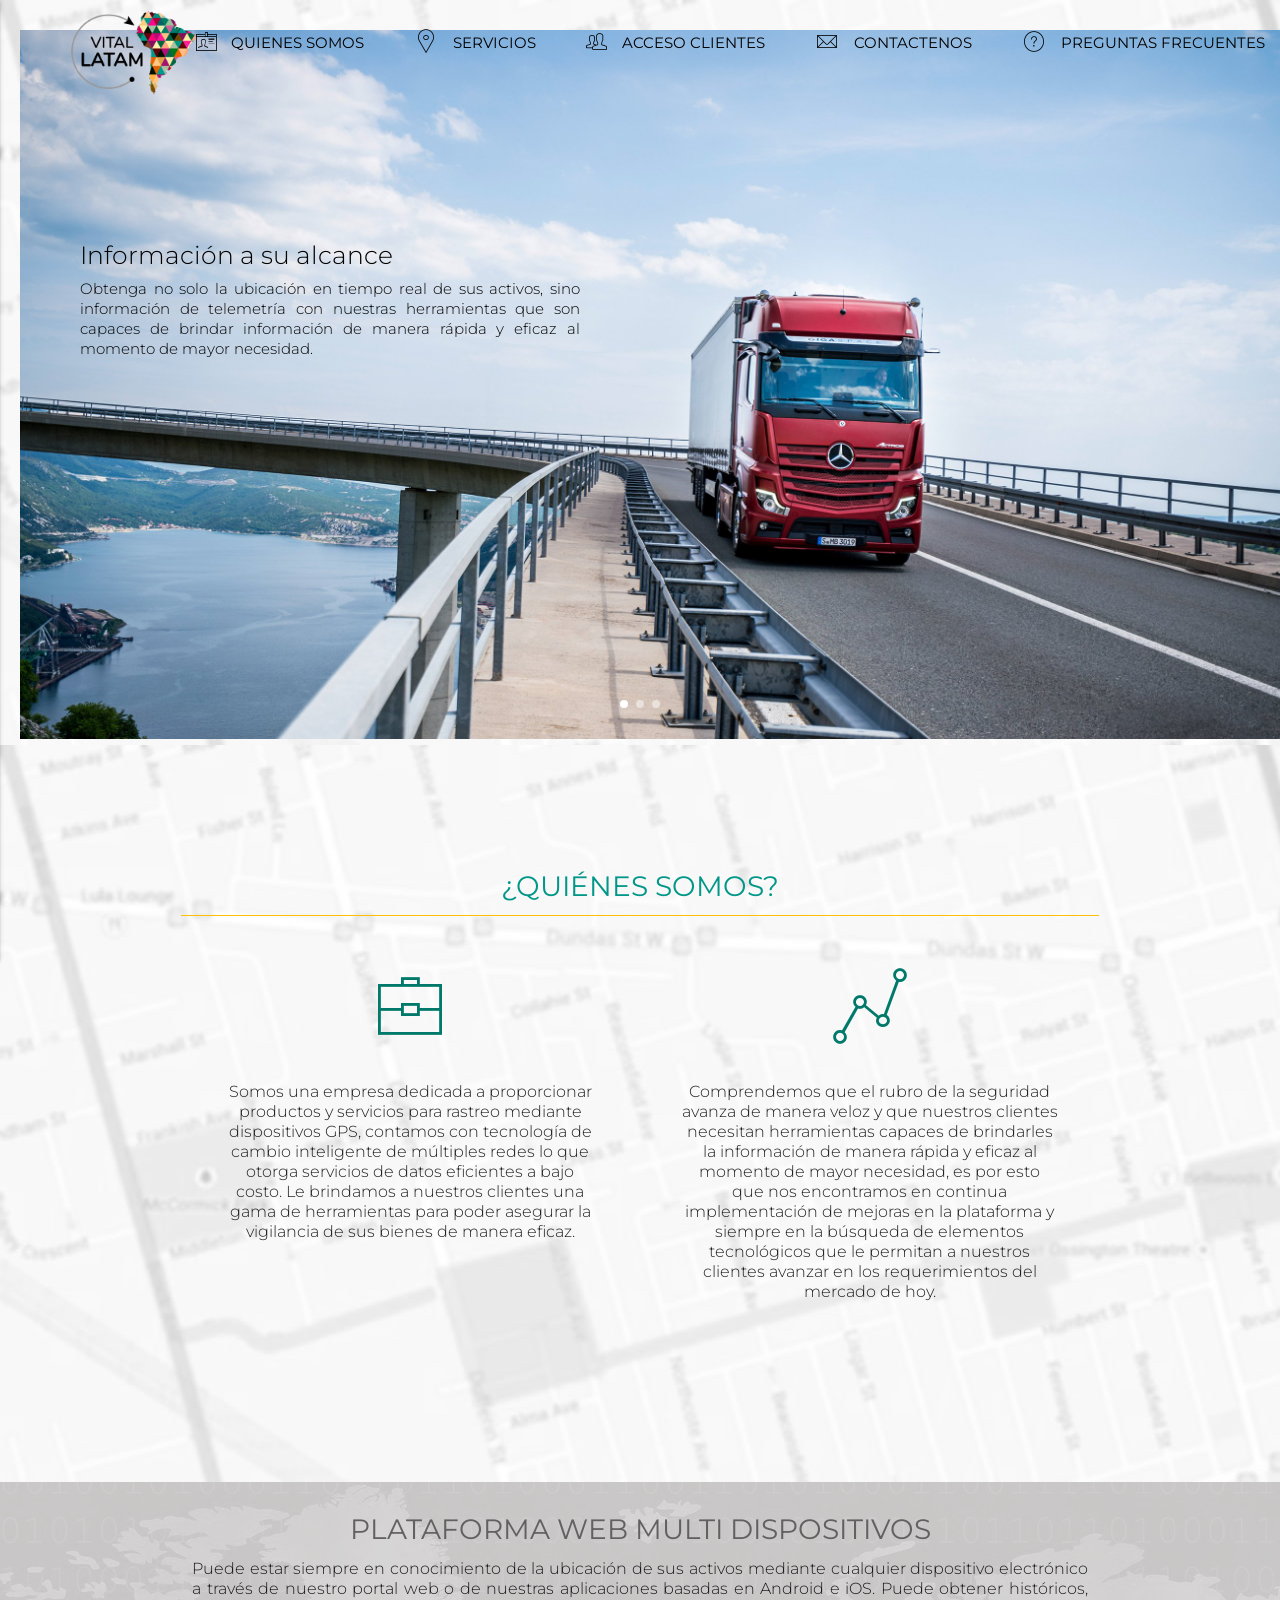
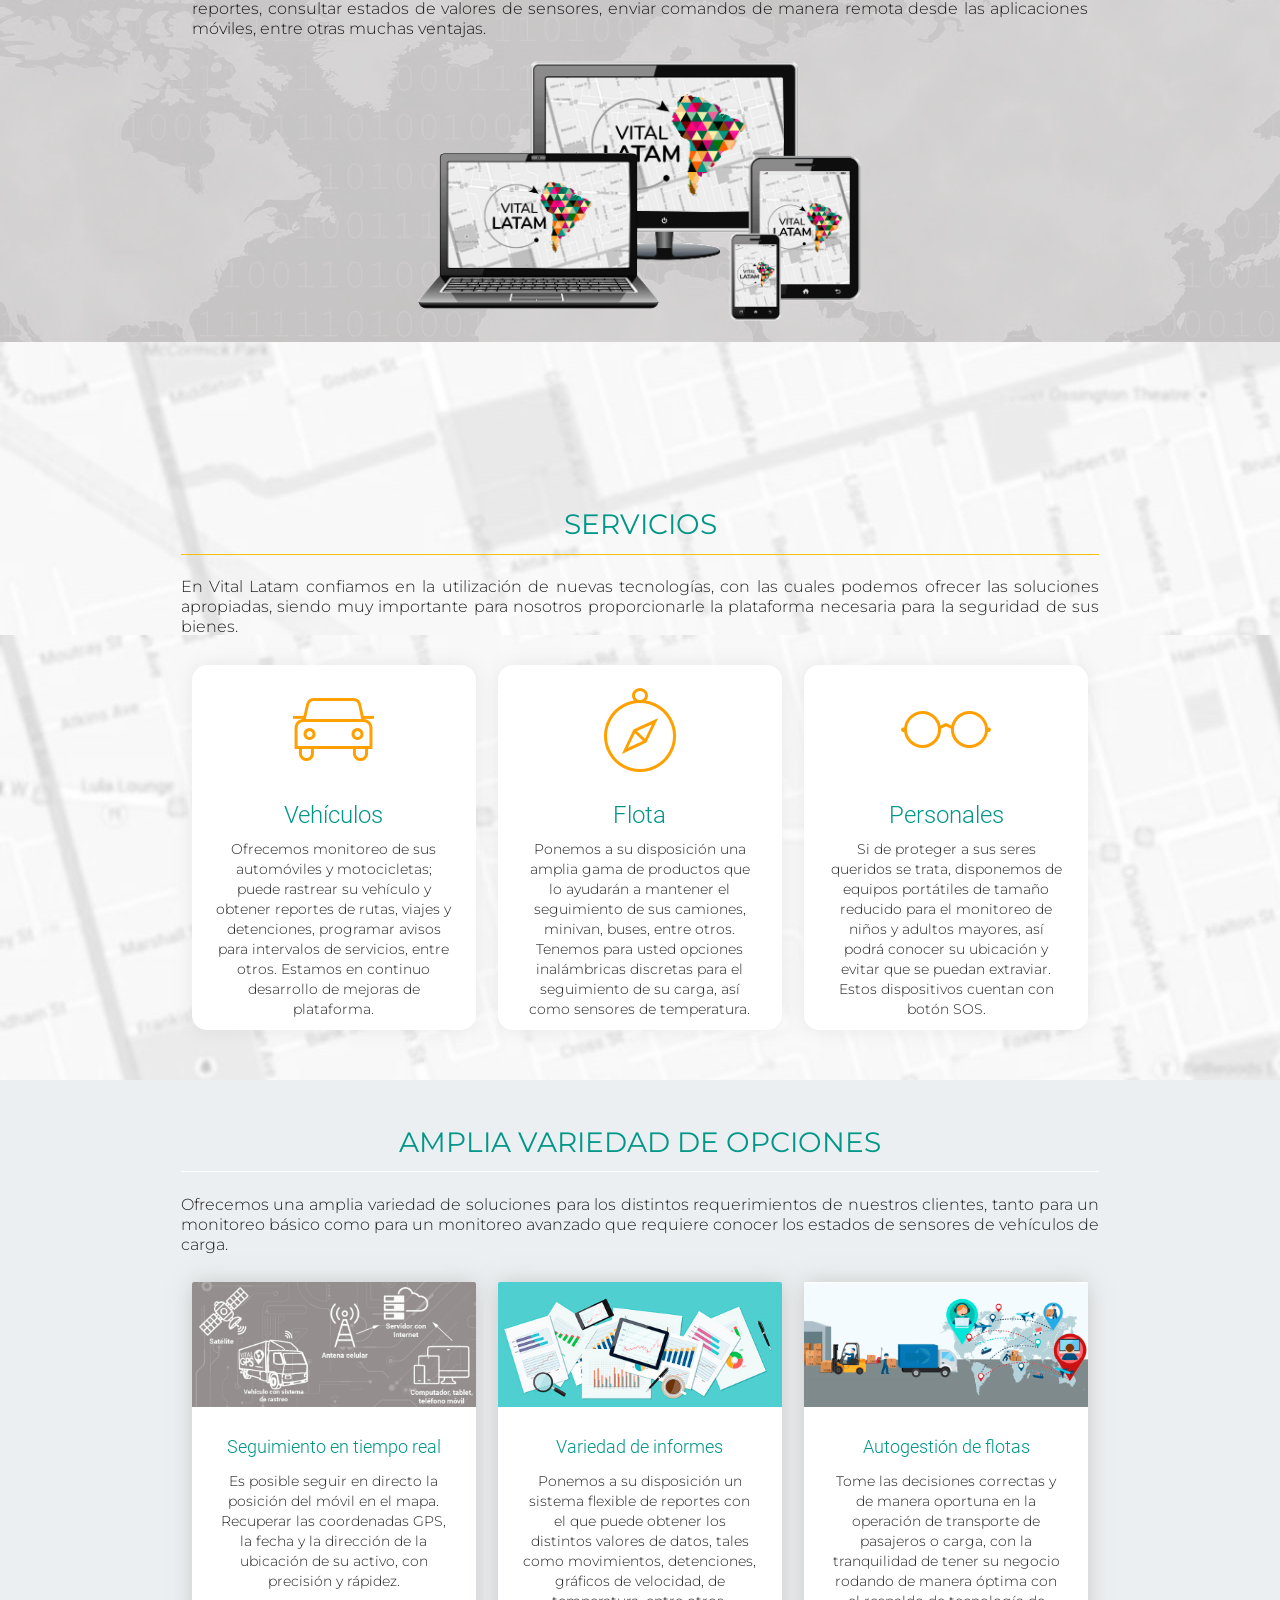
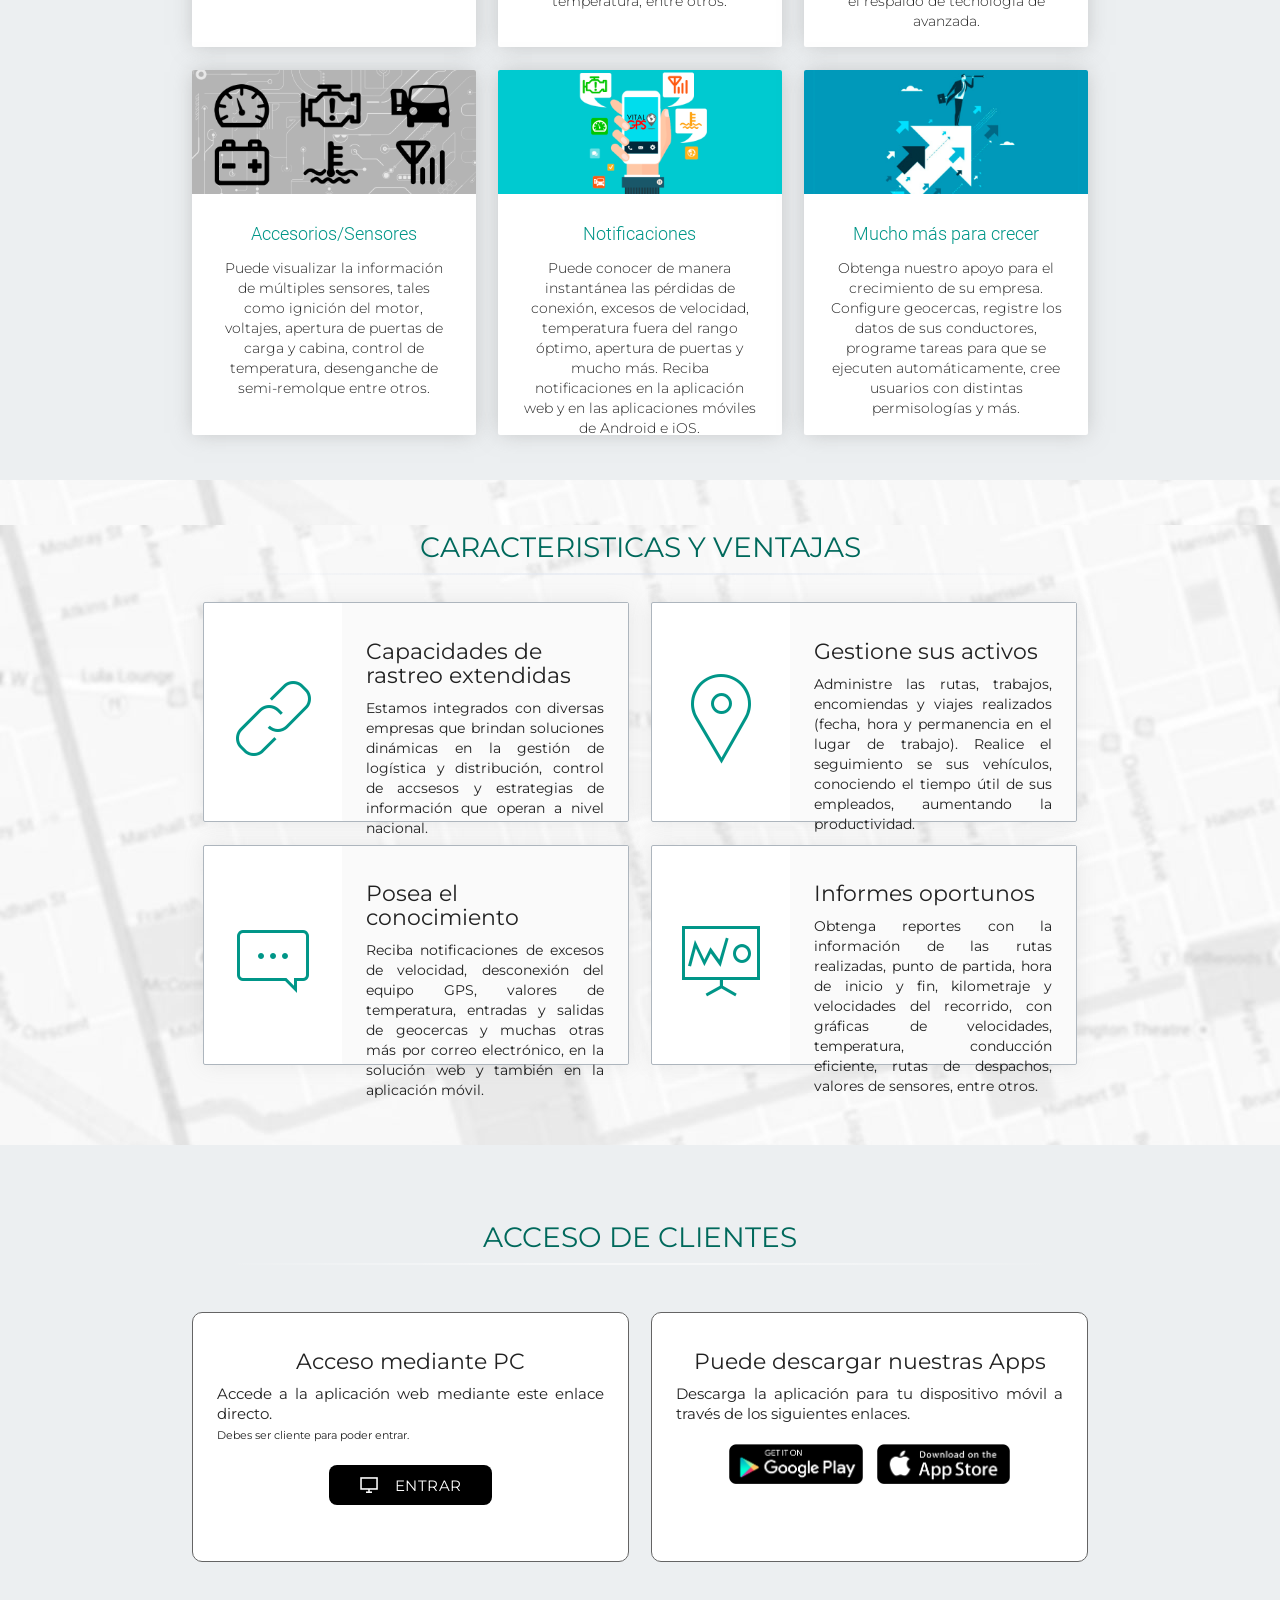
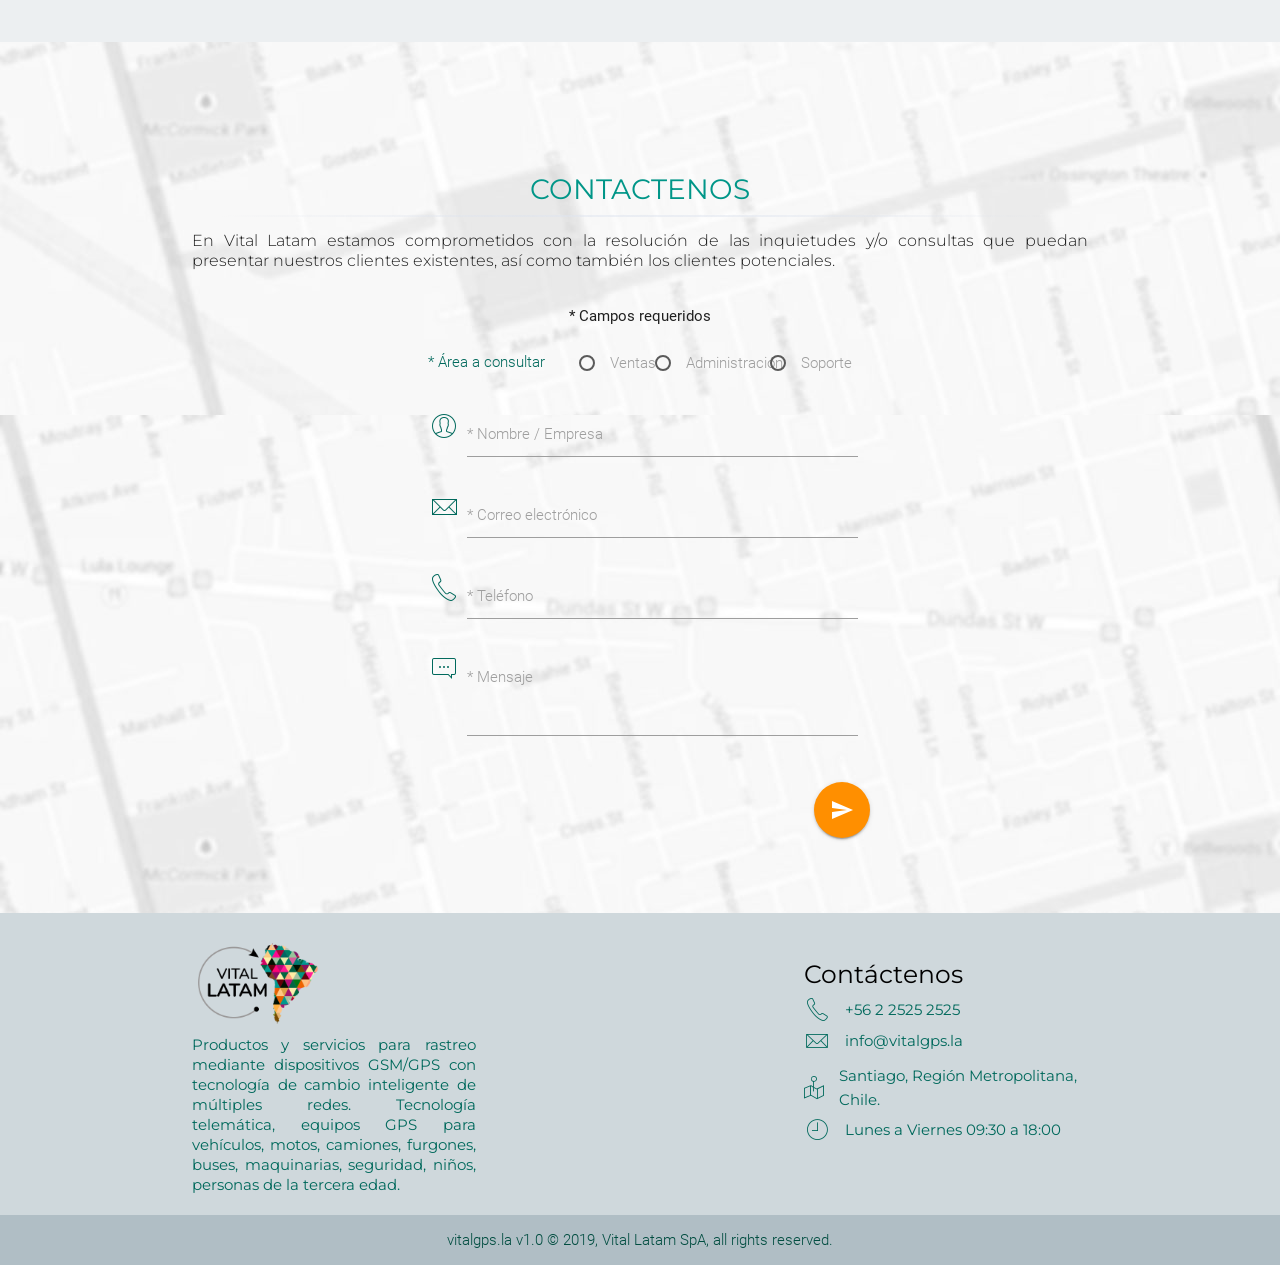
==== index.html @ 20da41bd "First commit" ====
<!DOCTYPE html>
<html>
<head>
	<!-- Google Tag Manager -->
	<script>(function(w,d,s,l,i){w[l]=w[l]||[];w[l].push({'gtm.start':
	new Date().getTime(),event:'gtm.js'});var f=d.getElementsByTagName(s)[0],
	j=d.createElement(s),dl=l!='dataLayer'?'&l='+l:'';j.async=true;j.src=
	'https://www.googletagmanager.com/gtm.js?id='+i+dl;f.parentNode.insertBefore(j,f);
	})(window,document,'script','dataLayer','GTM-NHVLCFV');</script>
	<!-- End Google Tag Manager -->

	<meta name="description" content="Productos y servicios para rastreo y seguimiento mediante dispositivos GSM/GPS con tecnología de cambio inteligente de múltiples redes. Equipos GPS para vehículos, motos, camiones, furgones, buses, seguridad, niños, personas de la tercera edad.">
	<meta name="robots" content="Index, NoFollow"
	<meta http-equiv="content-type" content="text-html"; charset="utf-8">
	<meta name="viewport" content="width=device-width, initial-scale=1, shrink-to-fit=no">
	<link href="https://fonts.googleapis.com/icon?family=Material+Icons" rel="stylesheet">
	<link href="https://fonts.googleapis.com/css?family=Montserrat&display=swap" rel="stylesheet">
	<link rel="stylesheet" type="text/css" href="assets/css/materialize.min.css" media="screen,projection">
	<link rel="stylesheet" type="text/css" href="assets/css/styles.css" media="screen,projection">
	<link rel="stylesheet" type="text/css" href="assets/css/pe-icon-7-stroke/css/pe-icon-7-stroke.css" media="screen,projection">
	<link rel="stylesheet" type="text/css" href="assets/css/pe-icon-7-stroke/css/helper.css" media="screen,projection">
	<link rel="shortcut icon" href="assets/images/vitalgps_icon.ico" type="image/x-icon" >
	<title>Seguimiento y rastreo en línea :: Vital Latam </title>

	<!-- Global site tag (gtag.js) - Google Analytics -->
	<script async src="https://www.googletagmanager.com/gtag/js?id=UA-131418832-1"></script>
	<script src="https://www.google.com/recaptcha/api.js" async defer></script>
	<script>
	  window.dataLayer = window.dataLayer || [];
	  function gtag(){dataLayer.push(arguments);}
	  gtag('js', new Date());

	  gtag('config', 'UA-131418832-1');
	</script>

</head>
<body>
	
	<!-- Google Tag Manager (noscript) -->
	<noscript><iframe src="https://www.googletagmanager.com/ns.html?id=GTM-NHVLCFV"
	height="0" width="0" style="display:none;visibility:hidden"></iframe></noscript>
	<!-- End Google Tag Manager (noscript) -->

	<div id="menu-contenedor" class="nav-wrapper absolute">
		<nav id="navbar" class="transparent z-depth-0" role="navigation">
			<a href="#" class="brand-logo hide-on-med-and-down"><img id="main-logo" src="assets/images/LOGO-VITAL-LATAM_sin_fondo.png" alt="logo Vital Latam"></a>
			<a href="#" data-activates="mobile-nav" class="button-collapse"><i class="material-icons left">menu</i><img class="logo-small" src="assets/images/LOGO-VITAL-LATAM_sin_fondo.png" alt="logo Vital Latam"></a>
			<ul id="list" class="right hide-on-med-and-down">
				<!--<li><a href="webpay.html" class="valign-wrapper"><i class="material-icons left">monetization_on</i>PAGO ONLINE</a></li>-->
				<li><a href="#whoarewe" class="scroll valign-wrapper"><i class="pe-7s-id left"></i>QUIENES SOMOS</a></li>
				<li><a href="#services" class="scroll valign-wrapper"><i class="pe-7s-map-marker left"></i>SERVICIOS</a></li>
				<li><a href="#applications" class="scroll valign-wrapper"><i class="pe-7s-users left"></i>ACCESO CLIENTES</a></li>
				<li><a href="#contact" class="scroll valign-wrapper"><i class="pe-7s-mail left"></i>CONTACTENOS</a></li>
				<li><a href="faq.html" class="valign-wrapper"><i class="pe-7s-help1 left"></i>PREGUNTAS FRECUENTES</a></li>
			</ul>	
		</nav>
	</div>

	<ul class="side-nav" id="mobile-nav">
		<li><a href="#" class="sidenav-close"><i class="pe-7s-close"></i></a></li>
		<!--<li><a href="webpay.html" class=""><i class="material-icons left">monetization_on</i>PAGO ONLINE</a></li>-->
		<li><a href="#whoarewe" class="scroll"><i class="pe-7s-id left"></i>QUIENES SOMOS</a></li>
		<li><a href="#services" class="scroll"><i class="pe-7s-map-marker left"></i>SERVICIOS</a></li>
		<li><a href="#applications" class="scroll"><i class="pe-7s-users left"></i>ACCESO CLIENTES</a></li>
		<li><a href="#contact" class="scroll"><i class="pe-7s-mail left"></i>CONTACTENOS</a></li>
		<li><a href="faq.html" class=""><i class="pe-7s-help1 left"></i>PREGUNTAS</a></li>
  	</ul>

	<section id="header">
		<div class="carousel carousel-slider center" data-indicators="true">
		    <a class="carousel-item" href="">
	    		<img class="responsive-img" src="assets/images/truckhighway01.jpg" alt="truck" />
	    		<div id="item1" class="carousel-fixed-item">
					<h5 class="light">Información a su alcance</h5>
					<p class="light">Obtenga no solo la ubicación en tiempo real de sus activos, sino información de telemetría con nuestras herramientas que son capaces de brindar información de manera rápida y eficaz al momento de mayor necesidad.</p>
				</div>
		    </a>
		    <a class="carousel-item" href="">
				<img class="responsive-img" src="assets/images/heavyduty01.jpg" alt="heavyduty" />
	    		<div id="item2" class="carousel-fixed-item">
					<h5 class="light">Reconocimiento de conductores</h5>
					<p class="light">Controle quién usa sus activos mediante la identificaión de conductor, de tal manera que solo la persona autorizada pueda operar su vehículo, camión o maquinaria.</p>
				</div>
		    </a>
		    <a class="carousel-item" href="">
	      		<img class="responsive-img" src="assets/images/commercial01.jpg" alt="commercial" />
	      		<div id="item3" class="carousel-fixed-item">
					<h5 class="light">Gestión efectiva</h5>
					<p class="light">Administre las rutas, trabajos, encomiendas y viajes realizados, realice el seguimiento se sus vehículos, conociendo el tiempo útil de sus empleados, aumentando la productividad, para organizar la distribución del trabajo.</p>
				</div>
		    </a>
	  	</div>
	</section>

	<section id="whoarewe" class="section scrollspy">
		<div class="container clear-fix">
			<div class="row center">
				<h4 class="teal-text">¿QUIÉNES SOMOS?</h4>
				<div class="divider amber"></div>
				<br>
				<div class="col s12 m6">
					<h2 class="center teal-text text-darken-2"><i class="pe-7s-portfolio"></i></h2>
					<p class="flow-text brief-description">Somos una empresa dedicada a proporcionar productos y servicios para rastreo mediante dispositivos GPS, contamos con tecnología de cambio inteligente de múltiples redes lo que otorga servicios de datos eficientes a bajo costo. Le brindamos a nuestros clientes una gama de herramientas para poder asegurar la vigilancia de sus bienes de manera eficaz.</p>
				</div>
				<div class="col s12 m6">
					<h2 class="center teal-text text-darken-2"><i class="pe-7s-graph1"></i></h2>
					<p class="flow-text brief-description">Comprendemos que el rubro de la seguridad avanza de manera veloz y que nuestros clientes necesitan herramientas capaces de brindarles la información de manera rápida y eficaz al momento de mayor necesidad, es por esto que nos encontramos en continua implementación de mejoras en la plataforma y siempre en la búsqueda de elementos tecnológicos que le permitan a nuestros clientes avanzar en los requerimientos del mercado de hoy.</p>
				</div>
			</div>
		</div>
	</section>

	<section id="cross-platform" class="section scrollspy">
		<div id="apps" class="row center">
			<div class="parallax-container">
				<div class="section no-pad-bot">
					<div class="container clear-fix">
						<div class="row">
							<div class="col s12">
								<h4 class="center grey-text text-darken-2">PLATAFORMA WEB MULTI DISPOSITIVOS</h4>
								<p class="brief-description flow-text">Puede estar siempre en conocimiento de la ubicación de sus activos mediante cualquier dispositivo electrónico a través de nuestro portal web o de nuestras aplicaciones basadas en Android e iOS. Puede obtener históricos, reportes, consultar estados de valores de sensores, enviar comandos de manera remota desde las aplicaciones móviles, entre otras muchas ventajas.</p>
							</div>
						</div>
						<div class="row">
							<div class="col s12">
								<img class="responsive-img" style="width: 50%" src="assets/images/cross-platform_latam.png" alt="plataforma web multi dispositivos">
							</div>
						</div>
					</div>
				</div>
				<div class="parallax"><img src="assets/images/web-map.png" alt="devices" style="display: block; transform: translate3d(-50%, 197px, 0px);"></div>
			</div>
		</div>
	</section>

	<section id="services" class="section scrollspy">
		<div class="container clear-fix">
			<div id="servicios" class="row center">
				<h4 class="center teal-text">SERVICIOS</h4>
				<div class="divider amber"></div>
				<br>
				<p class="flow-text brief-description">En Vital Latam confiamos en la utilización de nuevas tecnologías, con las cuales podemos ofrecer las soluciones apropiadas, siendo muy importante para nosotros proporcionarle la plataforma necesaria para la seguridad de sus bienes.</p>
			</div>
			<div class="row">
				<div class="col s12 m12 l4">
					<div class="card">
						<div class="card-image center">
							<i class="pe-7s-car amber-text text-darken-2 large"></i>
						</div>
						<div class="card-content">
							<span class="card-title teal-text center">Vehículos</span>
							<p class="light flow-text center">Ofrecemos monitoreo de sus automóviles y motocicletas; puede rastrear su vehículo y obtener reportes de rutas, viajes y detenciones, programar avisos para intervalos de servicios, entre otros. Estamos en continuo desarrollo de mejoras de plataforma.</p><br>
						</div>
					</div>
				</div>
				<div class="col s12 m12 l4">
					<div class="card">
						<div class="card-image center">
							<i class="pe-7s-compass amber-text text-darken-2 large"></i>
						</div>
						<div class="card-content">
							<span class="card-title teal-text center">Flota</span>
							<p class="light flow-text center">Ponemos a su disposición una amplia gama de productos que lo ayudarán a mantener el seguimiento de sus camiones, minivan, buses, entre otros. Tenemos para usted opciones inalámbricas discretas para el seguimiento de su carga, así como sensores de temperatura.</p>
						</div>
					</div>
				</div>
				<div class="col s12 m12 l4">
					<div class="card">
						<div class="card-image center">
							<i class="pe-7s-glasses amber-text text-darken-2 large"></i>
						</div>
						<div class="card-content">
							<span class="card-title teal-text center">Personales</span>
							<p class="light flow-text center">Si de proteger a sus seres queridos se trata, disponemos de equipos portátiles de tamaño reducido para el monitoreo de niños y adultos mayores, así podrá conocer su ubicación y evitar que se puedan extraviar. Estos dispositivos cuentan con botón SOS.</p><br>
						</div>
					</div>
				</div>
			</div>
		</div>
	</section>

	<section id="variety" class="blue-grey lighten-5">
		<div class="container clear-fix">
			<div class="row center">
				<h4 class="center teal-text">AMPLIA VARIEDAD DE OPCIONES</h4>
				<div class="divider white"></div>
				<br>
				<p class="brief-description flow-text">Ofrecemos una amplia variedad de soluciones para los distintos requerimientos de nuestros clientes, tanto para un monitoreo básico como para un monitoreo avanzado que requiere conocer los estados de sensores de vehículos de carga.</p>
			</div>
			<div class="row">
				<div class="col s12 m6 l4">
					<div class="card">
					    <div class="card-image">
				    		<img class="responsive-img" src="assets/images/Rastreo-en-tiempo-real.png" alt="Rastreo-en-tiempo-real">
					    </div>
					    <div class="card-content">
					    	<span class="card-title teal-text center">Seguimiento en tiempo real</span>
					      	<p class="flow-text center">Es posible seguir en directo la posición del móvil en el mapa. Recuperar las coordenadas GPS, la fecha y la dirección de la ubicación de su activo, con precisión y rápidez.</p>
					    </div>
				  	</div>
				</div>
				<div class="col s12 m6 l4">
					<div class="card">
					    <div class="card-image">
				    		<img class="responsive-img" src="assets/images/reports.png" alt="reportes">
					    </div>
					    <div class="card-content">
				      		<span class="card-title teal-text center">Variedad de informes</span>
					      	<p class="flow-text center">Ponemos a su disposición un sistema flexible de reportes con el que puede obtener los distintos valores de datos, tales como movimientos, detenciones, gráficos de velocidad, de temperatura, entre otros.</p>
					    </div>
				  	</div>
				</div>
				<div class="col s12 m6 l4">
					<div class="card">
					    <div class="card-image">
				    		<img class="responsive-img" src="assets/images/logistics.png" alt="logistica">
					    </div>
					    <div class="card-content">
					      	<span class="card-title teal-text center">Autogestión de flotas</span>
					      	<p class="flow-text center">Tome las decisiones correctas y de manera oportuna en la operación de transporte de pasajeros o carga, con la tranquilidad de tener su negocio rodando de manera óptima con el respaldo de tecnología de avanzada.</p>
					    </div>
				  	</div>
				</div>
				<div class="col s12 m6 l4">
					<div class="card">
					    <div class="card-image">
				    		<img class="responsive-img" src="assets/images/sensors.png" alt="sensores">
					    </div>
					    <div class="card-content">
					      	<span class="card-title teal-text center">Accesorios/Sensores</span>
					      	<p class="flow-text center">Puede visualizar la información de múltiples sensores, tales como ignición del motor, voltajes, apertura de puertas de carga y cabina, control de temperatura, desenganche de semi-remolque entre otros.</p>
					    </div>
				  	</div>
				</div>
				<div class="col s12 m6 l4">
					<div class="card">
					    <div class="card-image">
					    	<div class="center">
					    		<img class="responsive-img" src="assets/images/notifications.png" alt="notificaciones">
					    	</div>
					    </div>
					    <div class="card-content">
				      		<span class="card-title teal-text center">Notificaciones</span>
					      	<p class="flow-text center">Puede conocer de manera instantánea las pérdidas de conexión, excesos de velocidad, temperatura fuera del rango óptimo, apertura de puertas y mucho más. Reciba notificaciones en la aplicación web y en las aplicaciones móviles de Android e iOS.</p>
					    </div>
				  	</div>
				</div>
				<div class="col s12 m6 l4">
					<div class="card">
					    <div class="card-image">
					    	<img class="responsive-img" src="assets/images/growing.png" alt="more-to-growup">
					    </div>
					    <div class="card-content">
					      	<span class="card-title teal-text center">Mucho más para crecer</span>
					      	<p class="flow-text center">Obtenga nuestro apoyo para el crecimiento de su empresa. Configure geocercas, registre los datos de sus conductores, programe tareas para que se ejecuten automáticamente, cree usuarios con distintas permisologías y más.</p>
					    </div>
				  	</div>
				</div>
			</div>
		</div>
	</section>

	<section id="advantages" class="section scrollspy">
		<div class="row center">
			<div class="container">
				<h4 class="teal-text text-darken-3 center">CARACTERISTICAS Y VENTAJAS</h4>
				<div class="col s12 m12 l6">
					<div class="card horizontal">
						<div class="card-content">
							<h2 class="teal-text"><i class="pe-7s-link large"></i></h2>
						</div>
						<div class="card-content grey lighten-5">
							<h5>Capacidades de rastreo extendidas</h5>
							<p>
								Estamos integrados con diversas empresas que brindan soluciones dinámicas en la gestión de logística y distribución, control de accsesos y estrategias de información que operan a nivel nacional.
							</p>
						</div>
					</div>
				</div>
				<div class="col s12 m12 l6">
					<div class="card horizontal">
						<div class="card-content">
							<h2 class="teal-text"><i class="pe-7s-map-marker large"></i></h2>
						</div>
						<div class="card-content grey lighten-5">
							<h5>Gestione sus activos</h5>
							<p>
								Administre las rutas, trabajos, encomiendas y viajes realizados (fecha, hora y permanencia en el lugar de trabajo). Realice el seguimiento se sus vehículos, conociendo el tiempo útil de sus empleados, aumentando la productividad.
							</p>
						</div>
					</div>
				</div>
				<div class="col s12 m12 l6">
					<div class="card horizontal">
						<div class="card-content">
							<h2 class="teal-text"><i class="pe-7s-comment large"></i></h2>
						</div>
						<div class="card-content grey lighten-5">
							<h5>Posea el conocimiento</h5>
							<p>
								Reciba notificaciones de excesos de velocidad, desconexión del equipo GPS, valores de temperatura, entradas y salidas de geocercas y muchas otras más por correo electrónico, en la solución web y también en la aplicación móvil.
							</p>
						</div>
						
					</div>
				</div>
				<div class="col s12 m12 l6">
					<div class="card horizontal">
						<div class="card-content">
							<h2 class="teal-text"><i class="pe-7s-display1 large"></i></h2>
						</div>
						<div class="card-content grey lighten-5">
							<h5>Informes oportunos</h5>
							<p>
								Obtenga reportes con la información de las rutas realizadas, punto de partida, hora de inicio y fin, kilometraje y velocidades del recorrido, con gráficas de velocidades, temperatura, conducción eficiente, rutas de despachos, valores de sensores, entre otros.
							</p>
						</div>
					</div>
				</div>
			</div>
				<!--<div class="parallax"><img src="images/circuits.png" alt="devices" style="display: block; transform: translate3d(-50%, 197px, 0px);"></div>-->
		</div>
	</section>

	<section id="applications" class="section scrollspy blue-grey lighten-5">
		<div id="apps" class="row center">
			<div class="parallax-container">
				<div class="section no-pad-bot">
					<div class="container clear-fix">
						<div class="row">
							<div class="col s12">
								<h4 class="center teal-text text-darken-3">ACCESO DE CLIENTES</h4>
							</div>
						</div>
						<div class="row">
							<div id="pc" class="col s12 m6">
								<div class="card">
									<div class="card-content">
										<span class="card-title"><h5>Acceso mediante PC</h5></span>
										<p>Accede a la aplicación web mediante este enlace directo.</p>
										<p><small>Debes ser cliente para poder entrar.</small></p>
										<a href="#/" target="blank" class="btn"><i class="pe-7s-monitor left"></i>ENTRAR</a>
									</div>
								</div>
							</div>
							<div id="mobile" class="col s12 m6">
								<div class="card">
									<div class="card-content">
										<span class="card-title"><h5>Puede descargar nuestras Apps</h5></span>
										<p>Descarga la aplicación para tu dispositivo móvil a través de los siguientes enlaces.</p>
										<a href="#" target="blank"><img src="assets/images/google-play.png" alt="vitalgps android"></a>
										<a href="#" target="blank"><img src="assets/images/app-store.png" alt="vitalgps ios"></a>
									</div>
								</div>	
							</div>
						</div>
					</div>
				</div>
		    </div>
		</div>
	</section>

	<section id="contact" class="section scrollspy">
		<div class="container center clear-fix">
			<div class="row">
				<div class="col s12">
					<h4 class="center teal-text">CONTACTENOS</h4>
					<p class="brief-description flow-text">En Vital Latam estamos comprometidos con la resolución de las inquietudes y/o consultas que puedan presentar nuestros clientes existentes, así como también los clientes potenciales.</p>
				</div>
			</div>
			<div class="row">
				<div class="col s6 offset-s3">
					<h6>* Campos requeridos</h6>
					<div class="row">
						<form id="contact-form" class="col s12" action="contacto.php" method="POST">
							<div class="row">
								<div class="col s12 m4 light teal-text text-darken-3">* Área a consultar</div>
								<div class="col s12 m2">
									<input class="with-gap" name="group" type="radio" id="sales" value="sales" required />
							    	<label for="sales" class="light text-darken-4">Ventas</label>
								</div>
								<div class="col s12 m3">
									<input class="with-gap" name="group" type="radio" id="admin" value="admin" />
							    	<label for="admin" class="light text-darken-4">Administración</label>
							    </div>
							    <div class="col s12 m2">
							    	<input class="with-gap" name="group" type="radio" id="support" value="support" />
							    	<label for="support" class="light text-darken-4">Soporte</label>
							    </div>
							</div>
							<div class="row">
								<div class="input-field col s12">
						        	<i class="pe-7s-user prefix teal-text text-darken-3"></i>
						          	<input id="first-name" type="text" name="firstname" class="validate" required>
						          	<label for="first-name" class="light text-darken-4">* Nombre / Empresa</label>
						        </div>
								<div class="input-field col s12">
						        	<i class="pe-7s-mail prefix teal-text text-darken-3"></i>
						          	<input id="email" type="email" name="email" class="validate" required>
						          	<label for="email" class="light text-darken-4">* Correo electrónico</label>
						        </div>
						        <div class="input-field col s12">
						        	<i class="pe-7s-call prefix teal-text text-darken-3"></i>
						          	<input id="phone" type="tel" name="phone" class="validate" maxlength="12" pattern="[0-9]{9}" required>
						          	<label for="phone" class="light text-darken-4">* Teléfono</label>
						        </div>
							
								<div class="input-field col s12">
						        	<i class="pe-7s-comment prefix teal-text text-darken-3"></i>
						          	<textarea id="comment" name="comment" class="materialize-textarea" data-length="120" maxlength="120" required></textarea>
						          	<label for="comment" class="light text-darken-4">* Mensaje</label>
						        </div>

						        <div class="g-recaptcha" data-sitekey="6LdXc9IUAAAAAB2RncT45MwqDUfMXCXppk70TTxK"></div>
						        
					        </div>
							<div class="row">
								<div class="right">
									<button id="send" type="submit" name="enviar" class="btn-floating btn-large waves-effect waves-light amber darken-3 tooltipped data-position="left" data-delay="50" data-tooltip="Enviar"><i class="material-icons left">send</i></button>
								</div>
							</div>
						</form>
					</div>
				</div>
			</div>
		</div>
	</section>

	<a href="#" id="back-to-top" class="scrollup center"><i id="up" class="pe-7s-angle-up medium"></i></a>
	
	<footer class="page-footer blue-grey lighten-4">
		<div class="container">
			<div class="row">
				<div id="company-info" class="col s12 m4">
					<img id="footer-logo" src="assets/images/LOGO-VITAL-LATAM_sin_fondo.png" alt="vitalgps logo">
					<p class="teal-text text-darken-3">Productos y servicios para rastreo mediante dispositivos GSM/GPS con tecnología de cambio inteligente de múltiples redes. Tecnología telemática, equipos GPS para vehículos, motos, camiones, furgones, buses, maquinarias, seguridad, niños, personas de la tercera edad.</p>
				</div>
				<div class="col s12 m4"></div>
				<div id="contacto" class="col s12 m4">
					<h5 class="black-text">Contáctenos</h5>
					<p class="teal-text text-darken-3 valign-wrapper"><i class="pe-7s-call left"></i>+56 2 2525 2525</p>
					<p class="teal-text text-darken-3 valign-wrapper"><i class="pe-7s-mail left"></i>info@vitalgps.la<p>
					<p class="teal-text text-darken-3 valign-wrapper"><i class="pe-7s-map-2 left"></i>Santiago, Región Metropolitana, Chile.</p>
					<p class="teal-text text-darken-3 valign-wrapper"><i class="pe-7s-clock left"></i>Lunes a Viernes 09:30 a 18:00</p>
				</div>
			</div>
		</div>
		<div class="footer-copyright blue-grey lighten-3">
			<div class="container">
      			<h6 class="center light teal-text text-darken-4">vitalgps.la v1.0 &copy 2019, Vital Latam SpA, all rights reserved.</h6>
			</div>
		</div>
	</footer>

	<!-- Modal Structure -->
	<div id="modal1" class="modal fade">  
		<div class="modal-content">
	    	<img class="responsive-img" src="assets/images/Popup-Website-Promo-1Mes-Gratis.png" alt="promocion un mes gratis" />
	  	</div>
	</div> 

	<script type="text/javascript" src="assets/js/jquery-3.2.1.min.js"></script>
	<script type="text/javascript" src="assets/js/materialize.min.js"></script>
	<script type="text/javascript" src="assets/js/script.js"></script>
</body>
</html>
---- assets/css/styles.css ----
*{ margin:0; padding:0;}

.absolute{ position: absolute; top: 0px; right: 0; left: 0;	z-index: 20; }
.fixed{	position: fixed; top: 0; width: 100%; animation: smoothScroll 1s forwards; }

@keyframes smoothScroll {
	0% {
		transform: translateY(-40px);
	}
	100% {
		transform: translateY(0px);
	}
}

nav{ box-shadow: none !important; }
nav ul{ -webkit-transition: all 0.5s ease; -moz-transition: position 10s; -ms-transition: position 10s; -o-transition: position 10s; transition: all 0.5s ease; font-family: 'Montserrat', sans-serif; }
nav ul li a{ cursor: pointer; color: black; }
nav ul li a:hover{ background: transparent; }
nav ul li:after{ content: ""; display: block; margin: auto; height: 1px; width: 0px; transition: all .5s; }
nav ul li:hover:after{ width: 100%;	background: black; }
nav ul li a i{ margin-top: 30px; }

.menuscroll{ padding-top: 6px; }

p{line-height: 20px; font-family: 'Montserrat', sans-serif; }
h4{ font-family: 'Montserrat', sans-serif; }
h5{ font-family: 'Montserrat', sans-serif; }

section>div{
		padding-top: 100px;
}

.brief-description{ font-size: 16px; }

.carousel.carousel-slider.initialized{ max-height: 100vh !important }
.carousel img{ min-width: 100%; }
.carousel .carousel-fixed-item{ left: 100px !important; width: 500px; text-align: left; }
.carousel .carousel-fixed-item h5, .carousel .carousel-fixed-item p { color: black; }

#whoarewe h2 i{ font-size: 80px !important; }
#whoarewe p{ text-align: center; font-size: 16px; line-height: 20px; margin: 30px; }
#whoarewe h4, #cross-platform h4, #services h4, #variety h4, #advantages h4, #applications h4, #contact h4{font-size: 28px}

#services .card p{ font-size: 14px; }
#services .card i{ margin-top: 20px; }
#services .card{ height: 365px;	border-radius: 15px; box-shadow: 0px 0px 20px -2px rgba(150,150,150,.2); -webkit-transition: all .5s ease; transition: all .5s ease; }
#services .card:hover{ box-shadow: 0px 0px 20px -2px rgba(48,48,48,.2); margin-top: -1px; }

#variety>div{ padding-top: 30px; padding-bottom: 10px; }
#variety .card-title{font-size: 18px; }
#variety .card p{font-size: 14px;}
#variety .card { height: 365px;	box-shadow: 0px 0px 20px -2px rgba(150,150,150,.5);	-webkit-transition: all .5s ease; transition: all .5s ease; }
#variety .card:hover{ box-shadow: 0px 0px 20px -2px rgba(48,48,48,.5); }

#advantages h4 { margin-bottom: 20px; }
#advantages h4:after{ content: ''; display: block; width: 100%; margin-top: 10px; height: 2px; background: radial-gradient(ellipse at center,#dee4ef 0,rgba(255,255,255,0) 75%); }
#advantages h5, #applications h5{font-size: 22px}
#advantages>div{ padding-top: 20px; padding-bottom: 30px; }
#advantages h2 i{ margin-top: 20px; }
#advantages .card{ height: 220px; box-shadow: none; border: 1px solid rgba(173,181,189,1); text-align: left; box-shadow: 0px 0px 20px -2px rgba(150,150,150,.2); -webkit-transition: all .5s ease; transition: all .5s ease;}
#advantages div.section {height:80% !important}
#advantages img{width: 130px}
#advantages p{font-size: 14px}

#applications>div{ padding-top: 30px; padding-bottom: 10px; }
#applications .card{ height: 220px;	border-radius: 10px; box-shadow: none; border: 1px solid rgba(100,100,100,1); -webkit-transition: all .4s ease; transition: all .4s ease; }
#applications .card:hover{ background-color: rgba(100,100,100,1); color: white; }
#applications a{ font-family: 'Montserrat', sans-serif; margin-top: 20px; }
#applications h4{ margin-bottom: 20px; }
#applications h4:after{ content: ''; display: block; width: 100%; margin-top: 10px; height: 2px; background: radial-gradient(ellipse at center,#ffffff 0,rgba(100,100,100,0) 75%); }
#applications #mobile a img{ margin-top: 20px; }
#applications a i{ font-weight: 600; }
#applications #mobile img{ margin: 5px; height: 40px; }
#applications .parallax-container {height:80% !important}

/*#applications #pc p small a{ text-decoration: none;	border-bottom: 1px dashed #ff6f68; }*/

/* BUTTON */
#applications #pc a{
	display:inline-block;
	height: 40px;
	padding-top: 3px;
	background-color:rgba(0,0,0,1);
	border-radius:8px;
	box-sizing: border-box;
	text-decoration:none;
	color:#FFFFFF;
	text-align:center;
	vertical-align: middle;
	transition: all 0.4s;
	box-shadow: none !important;
}
#applications #pc a:hover{ color:#000000; background-color:#FFFFFF; }

li { margin-left: 10px; }
ul li{ margin-left: 20px; }

.parallax-container{ min-height: 380px;	line-height: 0;	height: auto; }

.icon-block {padding: 0 15px}
.icon-block .material-icons{font-size: inherit;}
#contact p{font-size: 16px; padding-bottom: 10px}
#contact h6{padding-bottom: 20px}
#applications h4{ margin-bottom: 20px; }
#contact h4:after{ content: ''; display: block; width: 100%; margin-top: 10px; height: 2px; background: radial-gradient(ellipse at center,#dee4ef 0,rgba(255,255,255,0) 75%); }


footer .page-footer{margin: 0}
#footer-logo{width: 130px}
footer #company-info p{font-family: 'Montserrat', sans-serif; text-align: justify;}
footer #contacto{padding-top: 15px;}
footer #contacto p{line-height: 24px; font-family: 'Montserrat', sans-serif; color: black; padding-bottom: 5px;}
footer p i{font-size: 26px;}
footer p{color: black}

/* BACK TO TOP */

#back-to-top {
    width: 40px;
    height: 40px;
    position: fixed;
    bottom: 50px;
    right: 10px;
    display: none;
    background-color: #000;
	border-radius: 30px;
	opacity: 0.2;
	filter: alpha(opacity=20); /* For IE8 and earlier */
    z-index: 9999;
}

#back-to-top i{
	font-size: 30px;
	color: #fff;
	padding-top: 4px;
}

#back-to-top:hover{
	background-color: #ff0b0b;
	opacity: 1;
	filter: alpha(opacity=100); /* For IE8 and earlier */
}

#back-to-top.show {
    opacity: 1;
    filter: alpha(opacity=100); /* For IE8 and earlier */
}

/* MODAL PROMOCIONES */
#modal1 {
	width: 65% !important;
	max-height: 100% !important;
	overflow-y: hidden !important
}

#modal1 img{
	margin: -22px -22px -28px 0px !important;
}

/* ESTILO PARA BARRAS DE DESPLAZAMIENTO */
/*SCROLLBAR*/
::-webkit-scrollbar {
      width: 5px;
} /* this targets the default scrollbar (compulsory) */

/*TRACK*/
::-webkit-scrollbar-track {
    background: #FFF;
    -webkit-box-shadow: inset 1px 1px 2px rgba(0,0,0,0.1);
}

/*HANDLE*/
::-webkit-scrollbar-thumb {
    background: #CCC;
    -webkit-box-shadow: inset 1px 1px 2px rgba(0,0,0,0.2);
}

::-webkit-scrollbar-thumb:hover {
    background: #AAA;
}

::-webkit-scrollbar-thumb:active {
    background: #888;
    -webkit-box-shadow: inset 1px 1px 2px rgba(0,0,0,0.3);
}

/* ESCRITORIO GRANDE (lg 1366px en adelante) */
@media (min-width: 1200px){
	
	nav{
		min-height: 100px;
	}

	#main-logo{
		position: absolute;
		width: 150px !important;
		margin-left: 50px;
		padding-top: 0px;
		padding-left: 15px;
	}

	.carousel .carousel-fixed-item{ top: 200px; left: 80px !important; width: 500px !important; text-align: left; }

	#applications .card{ height: 250px; }

}

/* ESCRITORIO MEDIANO (md 1024px en adelante) */
@media (max-width: 1199px) and (min-width: 992px){

	#main-logo{	position: absolute; width: 140px !important; margin-top: -3px; padding-top: 0px; padding-left: 15px; }

	nav{ min-height: 90px; }
	nav ul li{ margin: -3px; }
	nav ul li a{ font-size: 12px; }

	.carousel .carousel-fixed-item{ margin-top: -20px; left: 60px !important; width: 310px !important; text-align: left; }

	#whoarewe h4{ font-size: 22px; }
	#whoarewe h2 i{ font-size: 60px !important; }
	.brief-description{ font-size: 14px !important }

	#cross-platform h4 { font-size: 24px; }

	#services h4 { font-size: 22px; }
	#services .card p{ font-size: 14px; }
	#services .card i{ font-size: 60px; }
	#services .card { height: 430px !important; }
	#services .card-content span { font-size: 18px; }

	#variety h4 { font-size: 22px; }
	#variety .card{ height: 435px; }

	#advantages h4 { font-size: 22px; }
	#advantages h5 { font-size: 18px; }
	#advantages h2 i{ font-size: 60px !important; margin-top: 80px; }
	#advantages .card{ height: 340px; }

	#applications h4 { font-size: 22px; }
	#applications h5 { font-size: 20px; margin-top: 0px;}
	#applications p { font-size: 14px; }
	#applications .card{ height: 200px; }

	#contact h4 { font-size: 22px; }

	.menuscroll{ padding-top: 5px; }

	.carousel .carousel-fixed-item{ top: 150px !important; width: 400px; }
	.carousel .carousel-fixed-item h5{ font-size: 14px; font-weight: bold; }
	.carousel .carousel-fixed-item p{ font-size: 12px !important; }

}

/* ESCRITORIO PEQUEÑO (sm 768px en adelante) */
@media (max-width: 991px) and (min-width: 768px){
	
	nav{ min-height: 75px; }

	.carousel .carousel-fixed-item{ text-align: left; top: 80px; left: 30px !important; width: 310px !important;}
	.carousel .carousel-fixed-item h5 { font-size: 16px !important; }
	.carousel .carousel-fixed-item p { display: none }

	.logo-small{ width: 100px !important; padding-top: 3px; }

	#mobile-nav li a i { font-size: 24px; }

	#sidenav-close{ margin-right: 50px; }

	#advantages div.section{ position: absolute; top: 40%; }

	#main-banner .section{ top: 40% }

	.brief-description{ font-size: 14px !important }

	#services .card { height: 265px; }
	#variety .card { height: 365px; }

	#advantages .card{ height: 160px; }
	#advantages div>h2>i{ font-size: 48px; }
	#advantages div>h5{ font-size: 18px; }
	#advantages div>p{ font-size: 12px; }


	#applications #pc h5{ font-size: 18px; }
	#applications #mobile h5{ font-size: 18px; }
	#applications #mobile img{ width: 125px; }
	#applications .card{ height: 240px; }

}

/* ESCRITORIO MOVIL (xs 320px) */
@media (max-width: 767px){

	nav{ min-height: 55px; }

	.carousel .carousel-fixed-item{ display: none; }
	
	#main-banner .section{ top: 0; }

	h4 { font-size: 20px !important; }

	#whoarewe h2 i, #services .card i, #advantages h2 i{ font-size: 50px !important; }

	#services .card { height: 320px !important; }
	#services .card-content span { font-size: 20px; }

	.brief-description{ font-size: 12px !important }

	.logo-small{ width: 75px !important; padding-top: 3px; }

	#mobile-nav li a i { font-size: 24px; }

	#advantages .card{ height: 320px; }
	#advantages div>h2>i{ font-size: 36px; margin-top: 80px; }
	#advantages div>h5{ font-size: 18px; }
	#advantages div>p{ font-size: 12px; }

	#applications .card{ height: 240px; }

}

/* ===== Inicio Navbar ===== */

#page{
	width: 100%;
	margin: 0 auto;
}

#cabeza{
	background-color: #900;
	height: 200px;
}

#menu-contenedor{
	height: 50px;
}

ul#menu{
	padding: 0;
	height: 50px;
	background-color: #dfd;
}

ul#menu li{
	display: inline-block;
}

ul#menu li a{
	padding: 0 10px;
	display: block;
	line-height: 50px;
}

#contenido{
	height: 700px;
	background-color: green;
}

.menu-fijo{
	position: fixed;
	top: 0;
	width: 100%;
}

/* BARRA DE DESPLAZAMIENTO */

::-webkit-scrollbar {
    width: 5px;
}
::-webkit-scrollbar-track {
    background: #FFF;
    -webkit-box-shadow: inset 1px 1px 2px rgba(0,0,0,0.1);
}
::-webkit-scrollbar-thumb {
    background: #CCC;
    -webkit-box-shadow: inset 1px 1px 2px rgba(0,0,0,0.2);
}
::-webkit-scrollbar-thumb:hover {
    background: #AAA;
}
::-webkit-scrollbar-thumb:active {
    background: #888;
    -webkit-box-shadow: inset 1px 1px 2px rgba(0,0,0,0.3);
}

/* ===== Fin Navbar ===== */

/* ===== Inicio FAQ ===== */

body{
	background-image: url(../images/map-background-faq.jpg);
}

h4, p, a, a:link, a:visited{ font-family: 'Montserrat', sans-serif; text-decoration: none !important; }

#header { padding-top: 30px; }
#header a img { width: 150px; padding-left: 20px }
#header h4 { padding-left: 25px; font-size: 28px; font-family: 'Montserrat', sans-serif; }

#navigation i{ font-size: 24px }
#navigation a{ font-family: 'Montserrat', sans-serif; }

#intro { padding-top: 50px; }
#intro .card-content p{font-size: 14px}
#intro .card-image span{ background-color: rgba(255,255,255,0.7); width: 100%;	height: 25%; }
#intro .card-image span p{ font-size: 20px;text-align: left; }

#main-content ul{ margin-top: 15px;line-height: 30px; }
#main-content ul li a{ text-decoration: none; }
#main-content .card{ box-shadow: 0px 0px 20px -2px rgba(150,150,150,.5);	-webkit-transition: all .4s ease; transition: all .4s ease; }
#main-content .card:hover{ box-shadow: 0px 0px 20px -2px rgba(48,48,48,.4); }

.blogPost h4{font-size: 20px}
.blogPost span a i{ font-size: 24px; }
.blogPost .log{font-size: 16px}
.blogPost .answer{padding-top: 10px; font-size: 14px}

section p{text-align: justify}

/* EFECTO DE ZOOM EN IMAGEN */

/* Velocidad de efecto */
.card-image{overflow: hidden;}
.card-image img {
-webkit-transition:all 1.9s ease;
-moz-transition:all 1.9s ease;
-o-transition:all 1.9s ease;
-ms-transition:all 1.9s ease;
width:100%;
}
/* Tamaño de la escala */
.card-image:hover img {
-webkit-transform:scale(1.1);
-moz-transform:scale(1.1);
-ms-transform:scale(1.1);
-o-transform:scale(1.1);
transform:scale(1.1);
}

aside ul li i{ font-size: 24px; }
article span i{ font-size: 24px; }

#back-to-top.show {
    opacity: 1;
    filter: alpha(opacity=100); /* For IE8 and earlier */
}

/* ESCRITORIO GRANDE (lg 1366px en adelante) */
@media (min-width: 1200px){
	
	#intro .card{ height: 550px; }
	#main-content{margin-top: -80px}

}

/* ESCRITORIO MEDIANO (md 1024px en adelante) */
@media (max-width: 1199px) and (min-width: 992px){

	#intro .card{ height: 500px; }
	#main-content{margin-top: 20px}
}

/* ESCRITORIO PEQUEÑO (sm 768px en adelante) */
@media (max-width: 991px) and (min-width: 768px){

	#main-content{margin-top: 20px}

}

/* ESCRITORIO MOVIL (xs 320px) */
@media (max-width: 767px){

	#header a img { width: 120px; padding-left: 10px }
	#header h4 { padding-left: 25px; font-size: 22px; font-family: 'Montserrat', sans-serif; }
	#intro .card-content p{font-size: 12px}
	#intro .card-image span p{ font-size: 16px;text-align: left; }
	#intro .card-action a{ font-size: 12px }
	#main-content { margin-top: 20px }
	#main-content span { font-size: 20px; }
	#main-content ul li a{ font-size: 14px; }
	.blogPost span h4 { font-size: 18px !important; }
	.blogPost .card-action a{ font-size: 12px }
	.blogPost span a i{ font-size: 20px; }
	.blogPost .log{ font-size: 14px }
	.blogPost .answer{ padding-top: 10px; font-size: 14px }

}

/* ===== Fin FAQ ===== */

/* ===== Inicio Terms ===== */

body{
	background-image: url(../images/map-background-faq.jpg);
}

header { margin-top: 30px; }
header div{ height: 90px }
header div img{ width: 150px; padding-left: 20px }
header div h4{ padding-left: 25px; font-size: 28px; font-family: 'Montserrat', sans-serif; }

#navigation i{ font-size: 24px }
#navigation a{ font-family: 'Montserrat', sans-serif; }

#text-container {
	 overflow-y: auto;
	 height:400px;
}

#text-container p{font-size: 16px; text-align: justify; width: 98%}
#text-container p span{background-color: yellow}

/* PREVENT USER TO SELECT AND COPY ANYTHING */
body, html{     
    -webkit-touch-callout: none;
    -webkit-user-select: none;
    -khtml-user-select: none;
    -moz-user-select: none;
    -ms-user-select: none;
    user-select: none;  
}


#terms{margin-top: -70px}
#terms span{font-size: 18px}

/* ESCRITORIO GRANDE (lg 1366px en adelante) */
@media (min-width: 1200px){
	

}

/* ESCRITORIO MEDIANO (md 1024px en adelante) */
@media (max-width: 1199px) and (min-width: 992px){

}

/* ESCRITORIO PEQUEÑO (sm 768px en adelante) */
@media (max-width: 991px) and (min-width: 768px){

}

/* ESCRITORIO MOVIL (xs 320px) */
@media (max-width: 767px){

    #header a img { width: 120px; padding-left: 10px }
    #header h4 { padding-left: 25px; font-size: 22px; font-family: 'Montserrat', sans-serif; }
    #text-container p{ font-size: 14px; }


}

/* ===== Fin Terms ===== */
---- assets/css/pe-icon-7-stroke/css/pe-icon-7-stroke.css ----
@font-face {
	font-family: 'Pe-icon-7-stroke';
	src:url('../fonts/Pe-icon-7-stroke.eot?d7yf1v');
	src:url('../fonts/Pe-icon-7-stroke.eot?#iefixd7yf1v') format('embedded-opentype'),
		url('../fonts/Pe-icon-7-stroke.woff?d7yf1v') format('woff'),
		url('../fonts/Pe-icon-7-stroke.ttf?d7yf1v') format('truetype'),
		url('../fonts/Pe-icon-7-stroke.svg?d7yf1v#Pe-icon-7-stroke') format('svg');
	font-weight: normal;
	font-style: normal;
}

[class^="pe-7s-"], [class*=" pe-7s-"] {
	display: inline-block;
	font-family: 'Pe-icon-7-stroke';
	speak: none;
	font-style: normal;
	font-weight: normal;
	font-variant: normal;
	text-transform: none;
	line-height: 1;

	/* Better Font Rendering =========== */
	-webkit-font-smoothing: antialiased;
	-moz-osx-font-smoothing: grayscale;
}

.pe-7s-album:before {
	content: "\e6aa";
}
.pe-7s-arc:before {
	content: "\e6ab";
}
.pe-7s-back-2:before {
	content: "\e6ac";
}
.pe-7s-bandaid:before {
	content: "\e6ad";
}
.pe-7s-car:before {
	content: "\e6ae";
}
.pe-7s-diamond:before {
	content: "\e6af";
}
.pe-7s-door-lock:before {
	content: "\e6b0";
}
.pe-7s-eyedropper:before {
	content: "\e6b1";
}
.pe-7s-female:before {
	content: "\e6b2";
}
.pe-7s-gym:before {
	content: "\e6b3";
}
.pe-7s-hammer:before {
	content: "\e6b4";
}
.pe-7s-headphones:before {
	content: "\e6b5";
}
.pe-7s-helm:before {
	content: "\e6b6";
}
.pe-7s-hourglass:before {
	content: "\e6b7";
}
.pe-7s-leaf:before {
	content: "\e6b8";
}
.pe-7s-magic-wand:before {
	content: "\e6b9";
}
.pe-7s-male:before {
	content: "\e6ba";
}
.pe-7s-map-2:before {
	content: "\e6bb";
}
.pe-7s-next-2:before {
	content: "\e6bc";
}
.pe-7s-paint-bucket:before {
	content: "\e6bd";
}
.pe-7s-pendrive:before {
	content: "\e6be";
}
.pe-7s-photo:before {
	content: "\e6bf";
}
.pe-7s-piggy:before {
	content: "\e6c0";
}
.pe-7s-plugin:before {
	content: "\e6c1";
}
.pe-7s-refresh-2:before {
	content: "\e6c2";
}
.pe-7s-rocket:before {
	content: "\e6c3";
}
.pe-7s-settings:before {
	content: "\e6c4";
}
.pe-7s-shield:before {
	content: "\e6c5";
}
.pe-7s-smile:before {
	content: "\e6c6";
}
.pe-7s-usb:before {
	content: "\e6c7";
}
.pe-7s-vector:before {
	content: "\e6c8";
}
.pe-7s-wine:before {
	content: "\e6c9";
}
.pe-7s-cloud-upload:before {
	content: "\e68a";
}
.pe-7s-cash:before {
	content: "\e68c";
}
.pe-7s-close:before {
	content: "\e680";
}
.pe-7s-bluetooth:before {
	content: "\e68d";
}
.pe-7s-cloud-download:before {
	content: "\e68b";
}
.pe-7s-way:before {
	content: "\e68e";
}
.pe-7s-close-circle:before {
	content: "\e681";
}
.pe-7s-id:before {
	content: "\e68f";
}
.pe-7s-angle-up:before {
	content: "\e682";
}
.pe-7s-wristwatch:before {
	content: "\e690";
}
.pe-7s-angle-up-circle:before {
	content: "\e683";
}
.pe-7s-world:before {
	content: "\e691";
}
.pe-7s-angle-right:before {
	content: "\e684";
}
.pe-7s-volume:before {
	content: "\e692";
}
.pe-7s-angle-right-circle:before {
	content: "\e685";
}
.pe-7s-users:before {
	content: "\e693";
}
.pe-7s-angle-left:before {
	content: "\e686";
}
.pe-7s-user-female:before {
	content: "\e694";
}
.pe-7s-angle-left-circle:before {
	content: "\e687";
}
.pe-7s-up-arrow:before {
	content: "\e695";
}
.pe-7s-angle-down:before {
	content: "\e688";
}
.pe-7s-switch:before {
	content: "\e696";
}
.pe-7s-angle-down-circle:before {
	content: "\e689";
}
.pe-7s-scissors:before {
	content: "\e697";
}
.pe-7s-wallet:before {
	content: "\e600";
}
.pe-7s-safe:before {
	content: "\e698";
}
.pe-7s-volume2:before {
	content: "\e601";
}
.pe-7s-volume1:before {
	content: "\e602";
}
.pe-7s-voicemail:before {
	content: "\e603";
}
.pe-7s-video:before {
	content: "\e604";
}
.pe-7s-user:before {
	content: "\e605";
}
.pe-7s-upload:before {
	content: "\e606";
}
.pe-7s-unlock:before {
	content: "\e607";
}
.pe-7s-umbrella:before {
	content: "\e608";
}
.pe-7s-trash:before {
	content: "\e609";
}
.pe-7s-tools:before {
	content: "\e60a";
}
.pe-7s-timer:before {
	content: "\e60b";
}
.pe-7s-ticket:before {
	content: "\e60c";
}
.pe-7s-target:before {
	content: "\e60d";
}
.pe-7s-sun:before {
	content: "\e60e";
}
.pe-7s-study:before {
	content: "\e60f";
}
.pe-7s-stopwatch:before {
	content: "\e610";
}
.pe-7s-star:before {
	content: "\e611";
}
.pe-7s-speaker:before {
	content: "\e612";
}
.pe-7s-signal:before {
	content: "\e613";
}
.pe-7s-shuffle:before {
	content: "\e614";
}
.pe-7s-shopbag:before {
	content: "\e615";
}
.pe-7s-share:before {
	content: "\e616";
}
.pe-7s-server:before {
	content: "\e617";
}
.pe-7s-search:before {
	content: "\e618";
}
.pe-7s-film:before {
	content: "\e6a5";
}
.pe-7s-science:before {
	content: "\e619";
}
.pe-7s-disk:before {
	content: "\e6a6";
}
.pe-7s-ribbon:before {
	content: "\e61a";
}
.pe-7s-repeat:before {
	content: "\e61b";
}
.pe-7s-refresh:before {
	content: "\e61c";
}
.pe-7s-add-user:before {
	content: "\e6a9";
}
.pe-7s-refresh-cloud:before {
	content: "\e61d";
}
.pe-7s-paperclip:before {
	content: "\e69c";
}
.pe-7s-radio:before {
	content: "\e61e";
}
.pe-7s-note2:before {
	content: "\e69d";
}
.pe-7s-print:before {
	content: "\e61f";
}
.pe-7s-network:before {
	content: "\e69e";
}
.pe-7s-prev:before {
	content: "\e620";
}
.pe-7s-mute:before {
	content: "\e69f";
}
.pe-7s-power:before {
	content: "\e621";
}
.pe-7s-medal:before {
	content: "\e6a0";
}
.pe-7s-portfolio:before {
	content: "\e622";
}
.pe-7s-like2:before {
	content: "\e6a1";
}
.pe-7s-plus:before {
	content: "\e623";
}
.pe-7s-left-arrow:before {
	content: "\e6a2";
}
.pe-7s-play:before {
	content: "\e624";
}
.pe-7s-key:before {
	content: "\e6a3";
}
.pe-7s-plane:before {
	content: "\e625";
}
.pe-7s-joy:before {
	content: "\e6a4";
}
.pe-7s-photo-gallery:before {
	content: "\e626";
}
.pe-7s-pin:before {
	content: "\e69b";
}
.pe-7s-phone:before {
	content: "\e627";
}
.pe-7s-plug:before {
	content: "\e69a";
}
.pe-7s-pen:before {
	content: "\e628";
}
.pe-7s-right-arrow:before {
	content: "\e699";
}
.pe-7s-paper-plane:before {
	content: "\e629";
}
.pe-7s-delete-user:before {
	content: "\e6a7";
}
.pe-7s-paint:before {
	content: "\e62a";
}
.pe-7s-bottom-arrow:before {
	content: "\e6a8";
}
.pe-7s-notebook:before {
	content: "\e62b";
}
.pe-7s-note:before {
	content: "\e62c";
}
.pe-7s-next:before {
	content: "\e62d";
}
.pe-7s-news-paper:before {
	content: "\e62e";
}
.pe-7s-musiclist:before {
	content: "\e62f";
}
.pe-7s-music:before {
	content: "\e630";
}
.pe-7s-mouse:before {
	content: "\e631";
}
.pe-7s-more:before {
	content: "\e632";
}
.pe-7s-moon:before {
	content: "\e633";
}
.pe-7s-monitor:before {
	content: "\e634";
}
.pe-7s-micro:before {
	content: "\e635";
}
.pe-7s-menu:before {
	content: "\e636";
}
.pe-7s-map:before {
	content: "\e637";
}
.pe-7s-map-marker:before {
	content: "\e638";
}
.pe-7s-mail:before {
	content: "\e639";
}
.pe-7s-mail-open:before {
	content: "\e63a";
}
.pe-7s-mail-open-file:before {
	content: "\e63b";
}
.pe-7s-magnet:before {
	content: "\e63c";
}
.pe-7s-loop:before {
	content: "\e63d";
}
.pe-7s-look:before {
	content: "\e63e";
}
.pe-7s-lock:before {
	content: "\e63f";
}
.pe-7s-lintern:before {
	content: "\e640";
}
.pe-7s-link:before {
	content: "\e641";
}
.pe-7s-like:before {
	content: "\e642";
}
.pe-7s-light:before {
	content: "\e643";
}
.pe-7s-less:before {
	content: "\e644";
}
.pe-7s-keypad:before {
	content: "\e645";
}
.pe-7s-junk:before {
	content: "\e646";
}
.pe-7s-info:before {
	content: "\e647";
}
.pe-7s-home:before {
	content: "\e648";
}
.pe-7s-help2:before {
	content: "\e649";
}
.pe-7s-help1:before {
	content: "\e64a";
}
.pe-7s-graph3:before {
	content: "\e64b";
}
.pe-7s-graph2:before {
	content: "\e64c";
}
.pe-7s-graph1:before {
	content: "\e64d";
}
.pe-7s-graph:before {
	content: "\e64e";
}
.pe-7s-global:before {
	content: "\e64f";
}
.pe-7s-gleam:before {
	content: "\e650";
}
.pe-7s-glasses:before {
	content: "\e651";
}
.pe-7s-gift:before {
	content: "\e652";
}
.pe-7s-folder:before {
	content: "\e653";
}
.pe-7s-flag:before {
	content: "\e654";
}
.pe-7s-filter:before {
	content: "\e655";
}
.pe-7s-file:before {
	content: "\e656";
}
.pe-7s-expand1:before {
	content: "\e657";
}
.pe-7s-exapnd2:before {
	content: "\e658";
}
.pe-7s-edit:before {
	content: "\e659";
}
.pe-7s-drop:before {
	content: "\e65a";
}
.pe-7s-drawer:before {
	content: "\e65b";
}
.pe-7s-download:before {
	content: "\e65c";
}
.pe-7s-display2:before {
	content: "\e65d";
}
.pe-7s-display1:before {
	content: "\e65e";
}
.pe-7s-diskette:before {
	content: "\e65f";
}
.pe-7s-date:before {
	content: "\e660";
}
.pe-7s-cup:before {
	content: "\e661";
}
.pe-7s-culture:before {
	content: "\e662";
}
.pe-7s-crop:before {
	content: "\e663";
}
.pe-7s-credit:before {
	content: "\e664";
}
.pe-7s-copy-file:before {
	content: "\e665";
}
.pe-7s-config:before {
	content: "\e666";
}
.pe-7s-compass:before {
	content: "\e667";
}
.pe-7s-comment:before {
	content: "\e668";
}
.pe-7s-coffee:before {
	content: "\e669";
}
.pe-7s-cloud:before {
	content: "\e66a";
}
.pe-7s-clock:before {
	content: "\e66b";
}
.pe-7s-check:before {
	content: "\e66c";
}
.pe-7s-chat:before {
	content: "\e66d";
}
.pe-7s-cart:before {
	content: "\e66e";
}
.pe-7s-camera:before {
	content: "\e66f";
}
.pe-7s-call:before {
	content: "\e670";
}
.pe-7s-calculator:before {
	content: "\e671";
}
.pe-7s-browser:before {
	content: "\e672";
}
.pe-7s-box2:before {
	content: "\e673";
}
.pe-7s-box1:before {
	content: "\e674";
}
.pe-7s-bookmarks:before {
	content: "\e675";
}
.pe-7s-bicycle:before {
	content: "\e676";
}
.pe-7s-bell:before {
	content: "\e677";
}
.pe-7s-battery:before {
	content: "\e678";
}
.pe-7s-ball:before {
	content: "\e679";
}
.pe-7s-back:before {
	content: "\e67a";
}
.pe-7s-attention:before {
	content: "\e67b";
}
.pe-7s-anchor:before {
	content: "\e67c";
}
.pe-7s-albums:before {
	content: "\e67d";
}
.pe-7s-alarm:before {
	content: "\e67e";
}
.pe-7s-airplay:before {
	content: "\e67f";
}
---- assets/css/pe-icon-7-stroke/css/helper.css ----
/* HELPER CLASS 
 * -------------------------- */

/* FA based classes */

/*! Modified from font-awesome helper CSS classes - PIXEDEN
 *  Font Awesome 4.0.3 by @davegandy - http://fontawesome.io - @fontawesome
 *  License - http://fontawesome.io/license (CSS: MIT License)
 */

/* makes the font 33% larger relative to the icon container */
.pe-lg {
  font-size: 1.3333333333333333em;
  line-height: 0.75em;
  vertical-align: -15%;
}
.pe-2x {
  font-size: 2em;
}
.pe-3x {
  font-size: 3em;
}
.pe-4x {
  font-size: 4em;
}
.pe-5x {
  font-size: 5em;
}
.pe-fw {
  width: 1.2857142857142858em;
  text-align: center;
}
.pe-ul {
  padding-left: 0;
  margin-left: 2.142857142857143em;
  list-style-type: none;
}
.pe-ul > li {
  position: relative;
}
.pe-li {
  position: absolute;
  left: -2.142857142857143em;
  width: 2.142857142857143em;
  top: 0.14285714285714285em;
  text-align: center;
}
.pe-li.pe-lg {
  left: -1.8571428571428572em;
}
.pe-border {
  padding: .2em .25em .15em;
  border: solid 0.08em #eeeeee;
  border-radius: .1em;
}
.pull-right {
  float: right;
}
.pull-left {
  float: left;
}
.pe.pull-left {
  margin-right: .3em;
}
.pe.pull-right {
  margin-left: .3em;
}
.pe-spin {
  -webkit-animation: spin 2s infinite linear;
  -moz-animation: spin 2s infinite linear;
  -o-animation: spin 2s infinite linear;
  animation: spin 2s infinite linear;
}
@-moz-keyframes spin {
  0% {
    -moz-transform: rotate(0deg);
  }
  100% {
    -moz-transform: rotate(359deg);
  }
}
@-webkit-keyframes spin {
  0% {
    -webkit-transform: rotate(0deg);
  }
  100% {
    -webkit-transform: rotate(359deg);
  }
}
@-o-keyframes spin {
  0% {
    -o-transform: rotate(0deg);
  }
  100% {
    -o-transform: rotate(359deg);
  }
}
@-ms-keyframes spin {
  0% {
    -ms-transform: rotate(0deg);
  }
  100% {
    -ms-transform: rotate(359deg);
  }
}
@keyframes spin {
  0% {
    transform: rotate(0deg);
  }
  100% {
    transform: rotate(359deg);
  }
}
.pe-rotate-90 {
  filter: progid:DXImageTransform.Microsoft.BasicImage(rotation=1);
  -webkit-transform: rotate(90deg);
  -moz-transform: rotate(90deg);
  -ms-transform: rotate(90deg);
  -o-transform: rotate(90deg);
  transform: rotate(90deg);
}
.pe-rotate-180 {
  filter: progid:DXImageTransform.Microsoft.BasicImage(rotation=2);
  -webkit-transform: rotate(180deg);
  -moz-transform: rotate(180deg);
  -ms-transform: rotate(180deg);
  -o-transform: rotate(180deg);
  transform: rotate(180deg);
}
.pe-rotate-270 {
  filter: progid:DXImageTransform.Microsoft.BasicImage(rotation=3);
  -webkit-transform: rotate(270deg);
  -moz-transform: rotate(270deg);
  -ms-transform: rotate(270deg);
  -o-transform: rotate(270deg);
  transform: rotate(270deg);
}
.pe-flip-horizontal {
  filter: progid:DXImageTransform.Microsoft.BasicImage(rotation=0, mirror=1);
  -webkit-transform: scale(-1, 1);
  -moz-transform: scale(-1, 1);
  -ms-transform: scale(-1, 1);
  -o-transform: scale(-1, 1);
  transform: scale(-1, 1);
}
.pe-flip-vertical {
  filter: progid:DXImageTransform.Microsoft.BasicImage(rotation=2, mirror=1);
  -webkit-transform: scale(1, -1);
  -moz-transform: scale(1, -1);
  -ms-transform: scale(1, -1);
  -o-transform: scale(1, -1);
  transform: scale(1, -1);
}
.pe-stack {
  position: relative;
  display: inline-block;
  width: 2em;
  height: 2em;
  line-height: 2em;
  vertical-align: middle;
}
.pe-stack-1x,
.pe-stack-2x {
  position: absolute;
  left: 0;
  width: 100%;
  text-align: center;
}
.pe-stack-1x {
  line-height: inherit;
}
.pe-stack-2x {
  font-size: 2em;
}
.pe-inverse {
  color: #ffffff;
}

/* Custom classes / mods - PIXEDEN */
.pe-va {
  vertical-align: middle;
}

.pe-border {
  border: solid 0.08em #eaeaea;
}

[class^="pe-7s-"], [class*=" pe-7s-"] {
  display: inline-block;
}
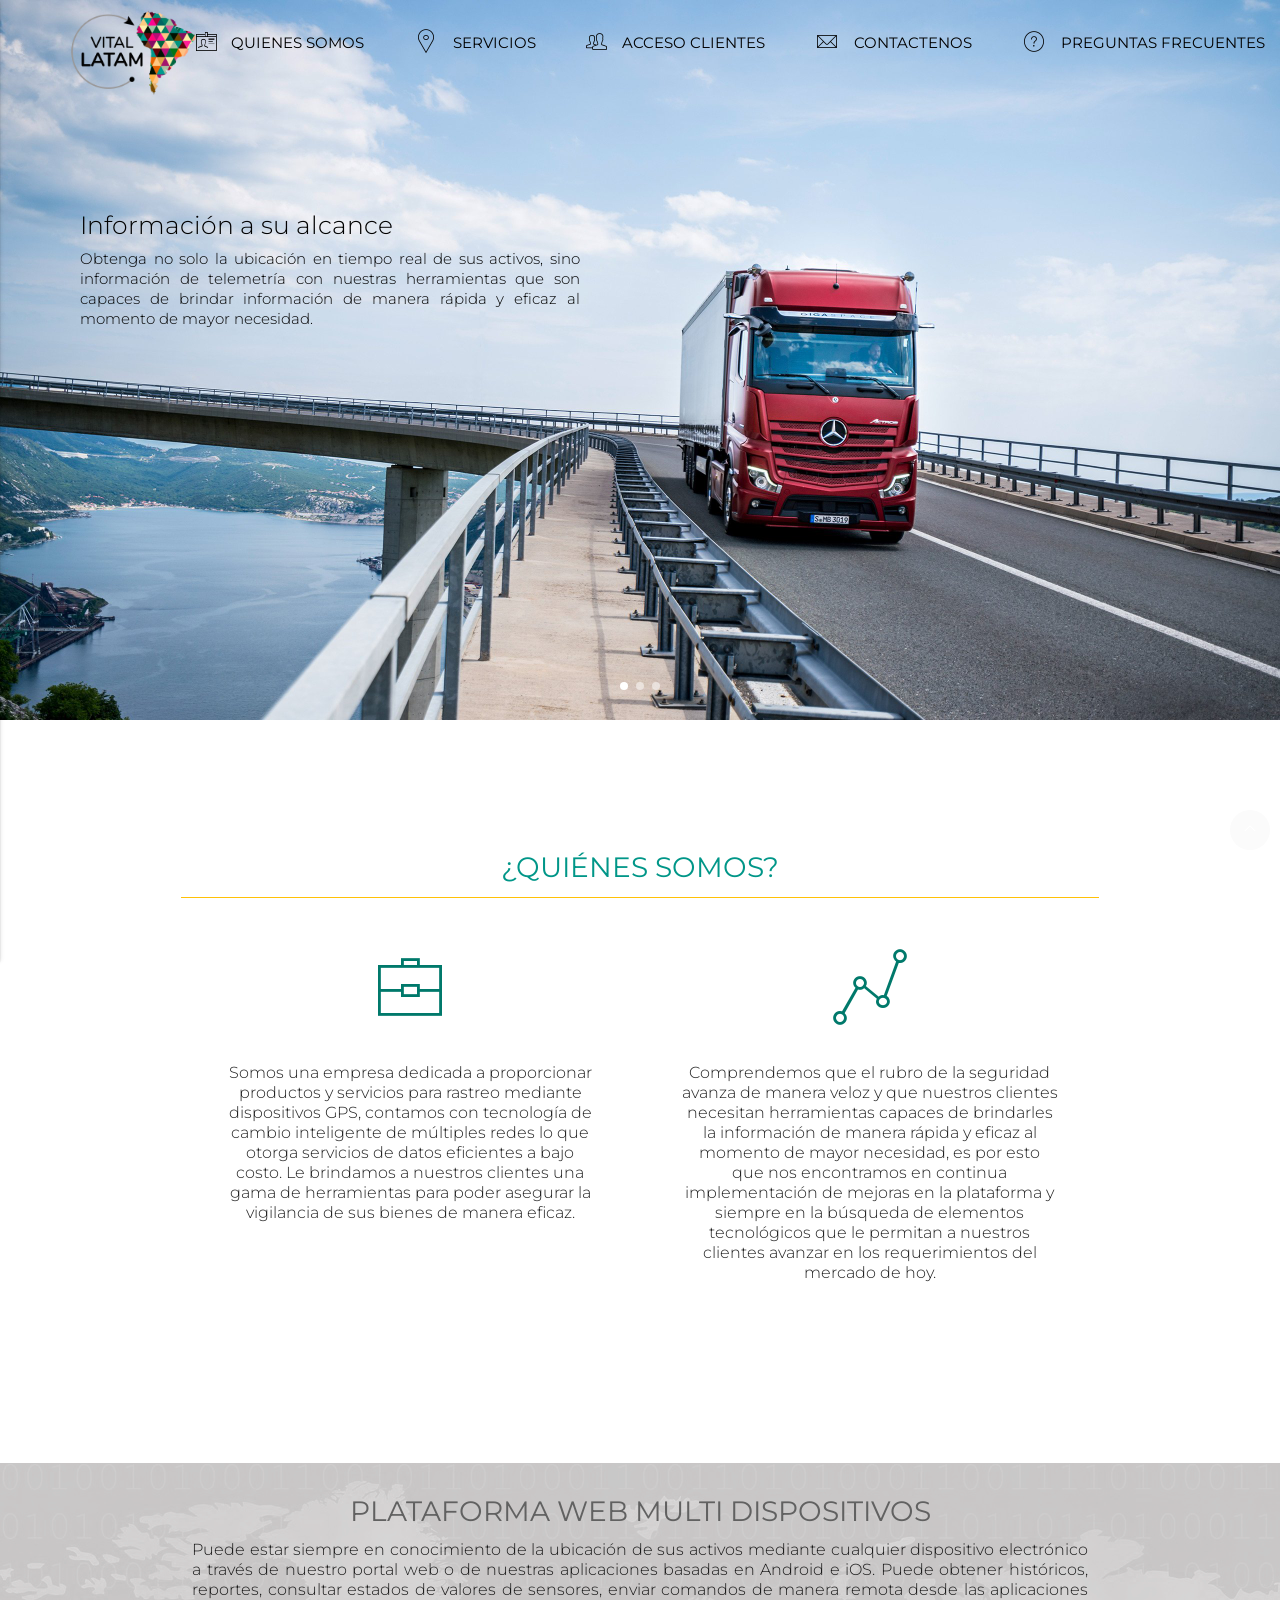
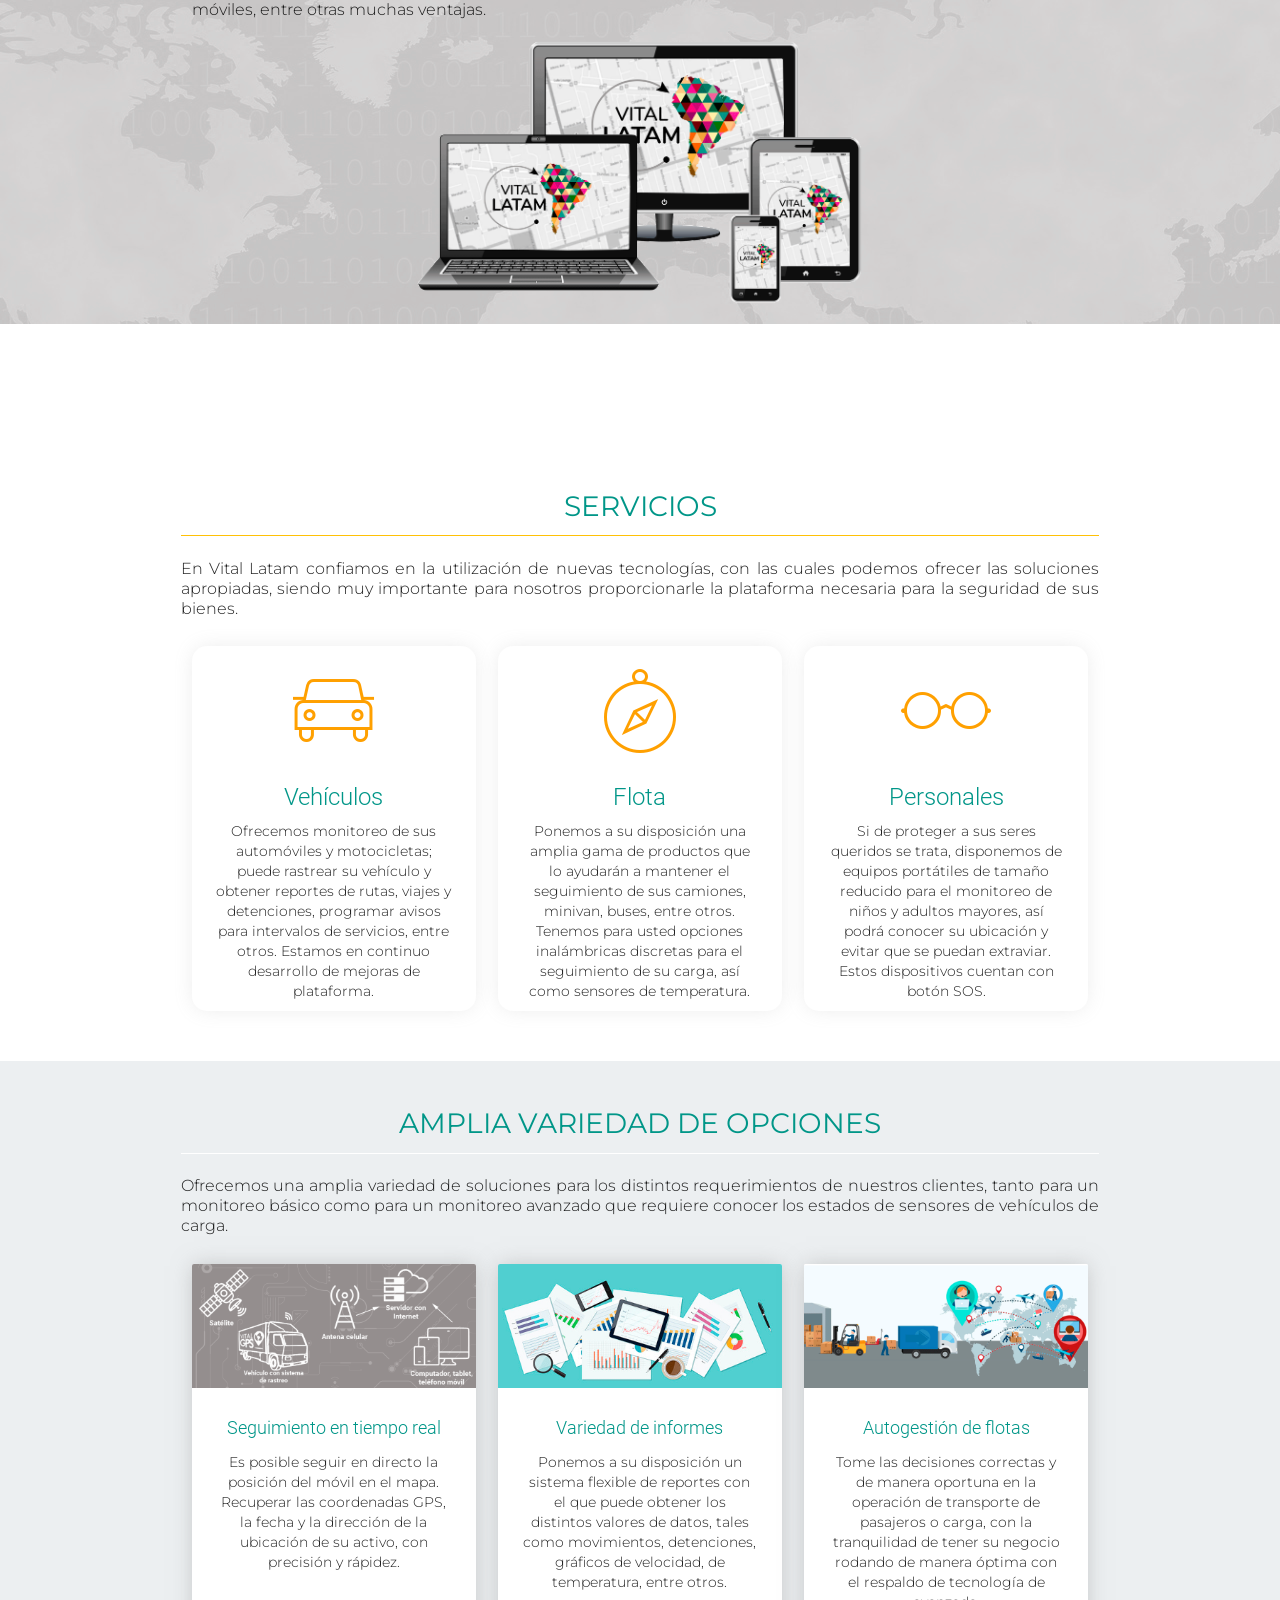
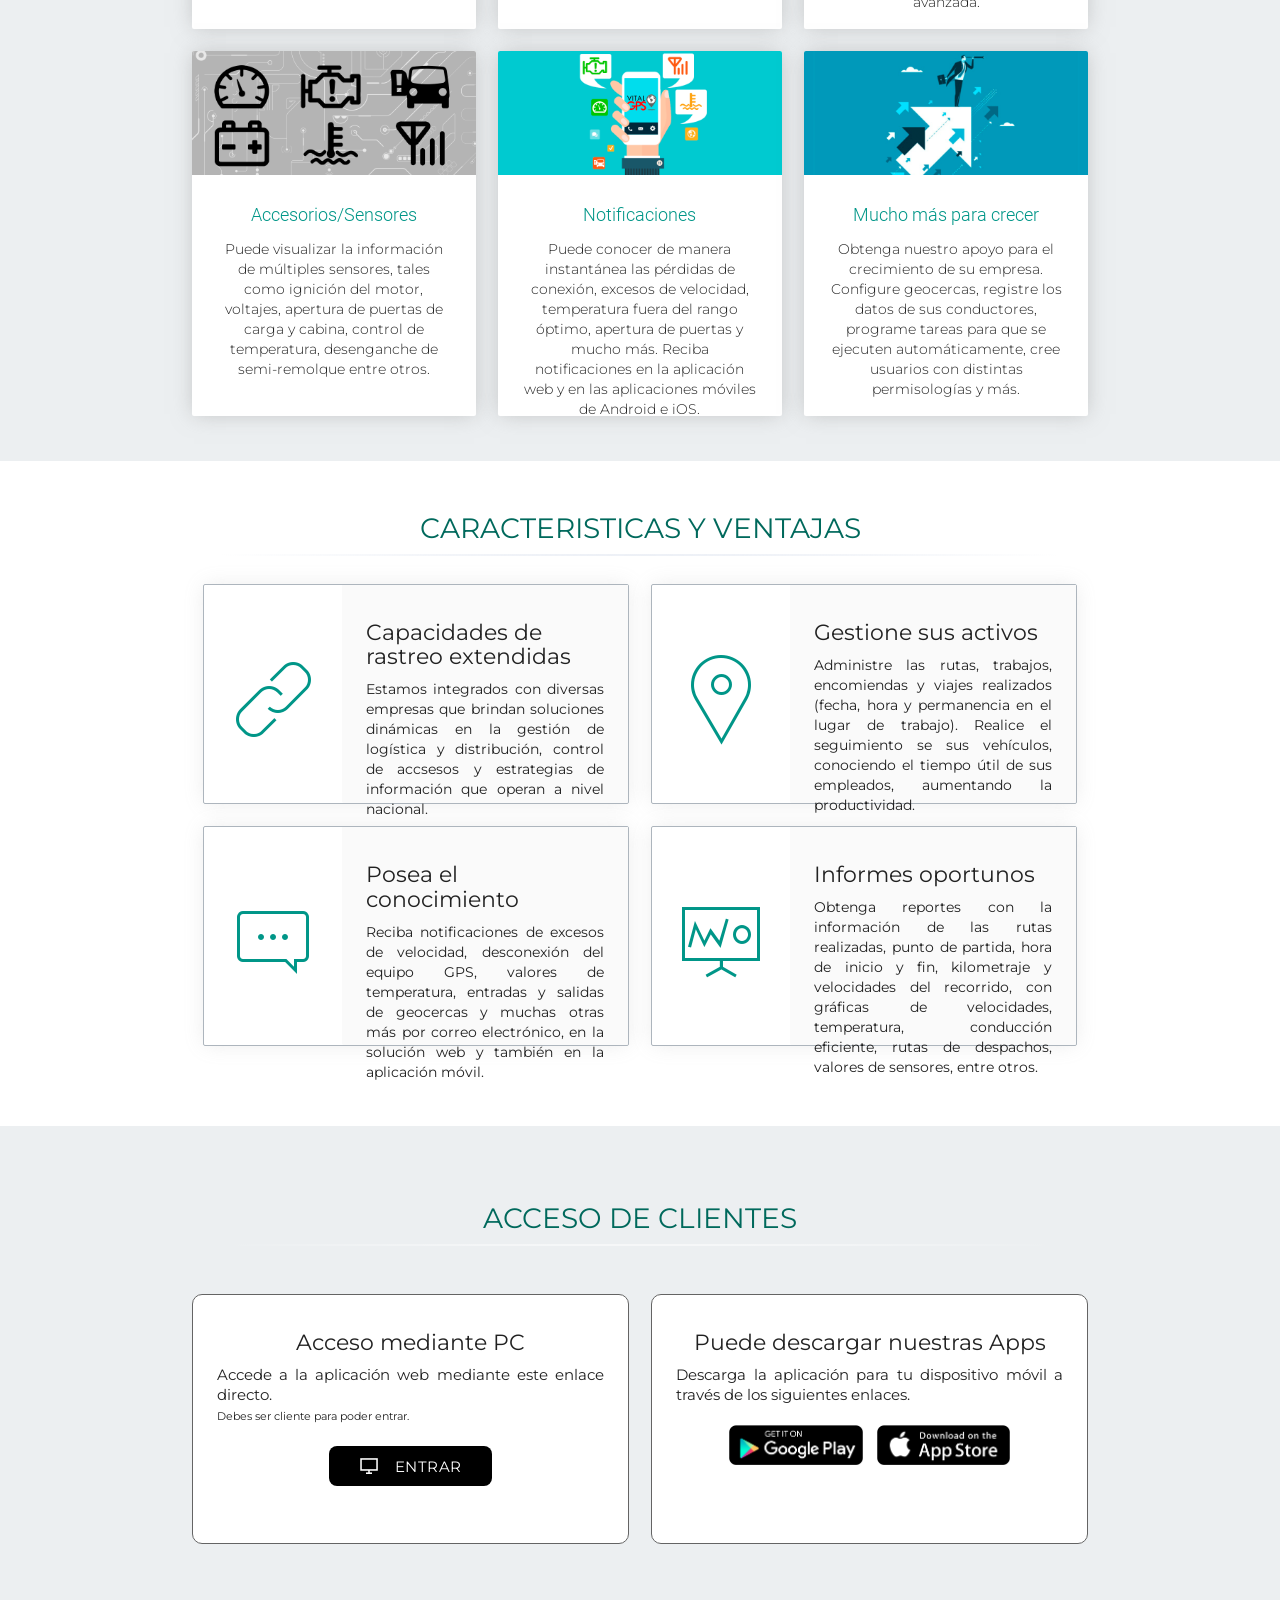
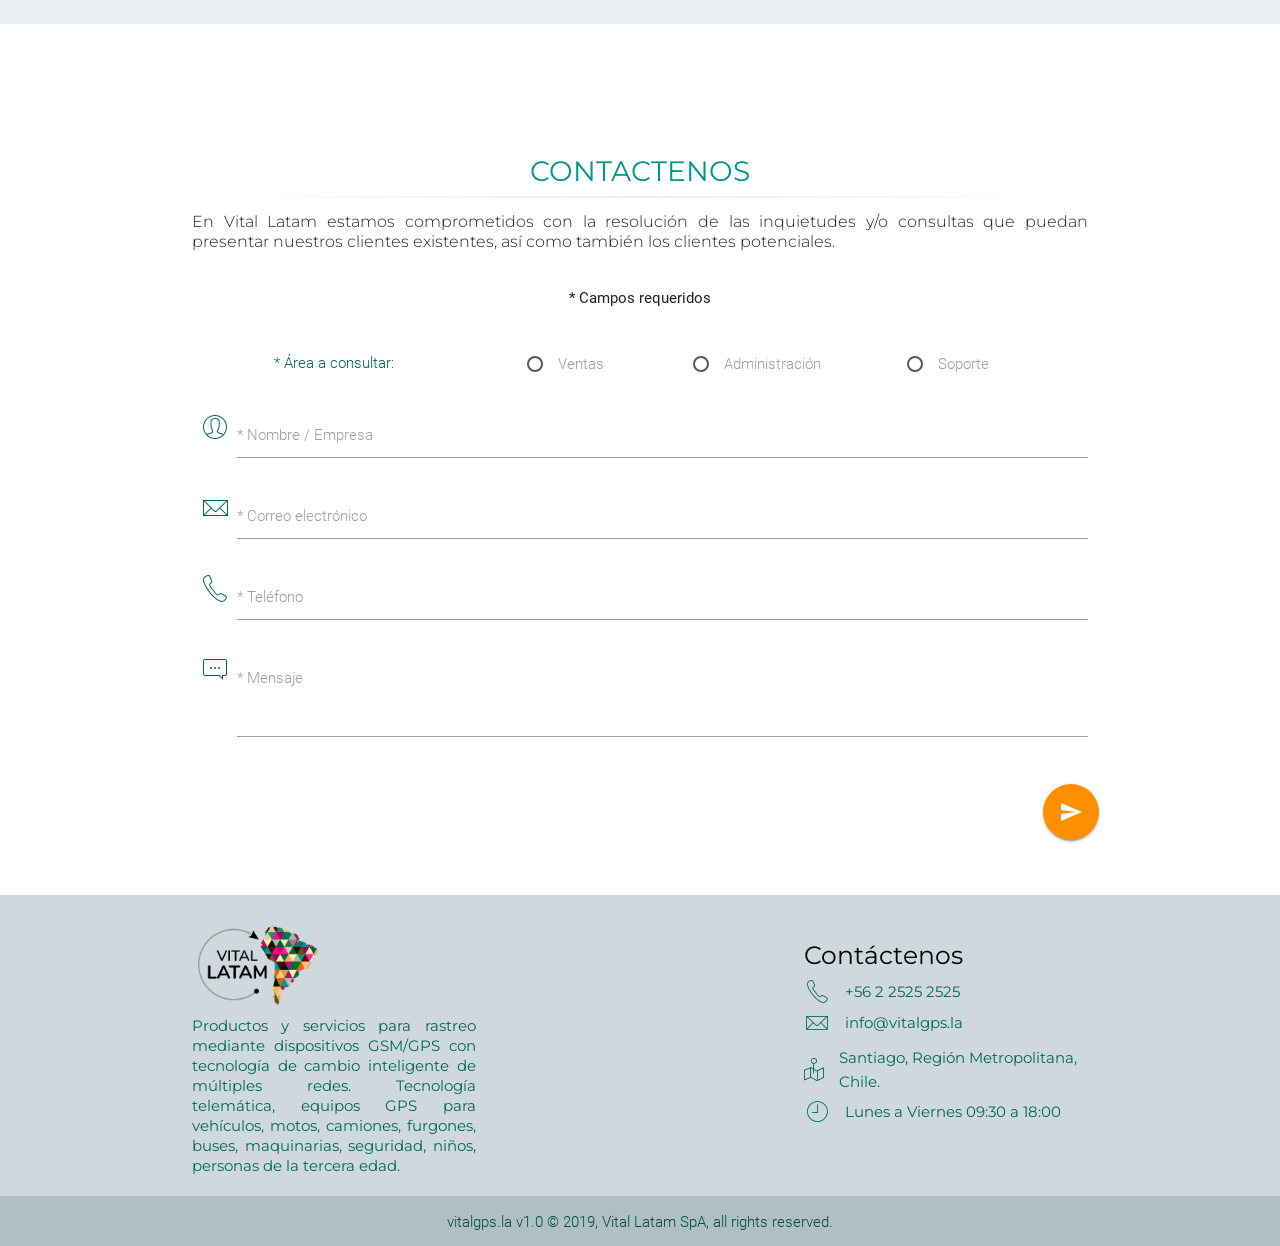
==== commit 0c91bae5: "Updates to modern web browsers and new file structures" ====
--- a/index.html
+++ b/index.html
@@ -371,57 +371,57 @@
 			<div class="row">
 				<div class="col s6 offset-s3">
 					<h6>* Campos requeridos</h6>
+				</div>
+			</div>
+			<div class="row">
+				<form id="contact-form" class="col s12" action="contacto.php" method="POST">
 					<div class="row">
-						<form id="contact-form" class="col s12" action="contacto.php" method="POST">
-							<div class="row">
-								<div class="col s12 m4 light teal-text text-darken-3">* Área a consultar</div>
-								<div class="col s12 m2">
-									<input class="with-gap" name="group" type="radio" id="sales" value="sales" required />
-							    	<label for="sales" class="light text-darken-4">Ventas</label>
-								</div>
-								<div class="col s12 m3">
-									<input class="with-gap" name="group" type="radio" id="admin" value="admin" />
-							    	<label for="admin" class="light text-darken-4">Administración</label>
-							    </div>
-							    <div class="col s12 m2">
-							    	<input class="with-gap" name="group" type="radio" id="support" value="support" />
-							    	<label for="support" class="light text-darken-4">Soporte</label>
-							    </div>
-							</div>
-							<div class="row">
-								<div class="input-field col s12">
-						        	<i class="pe-7s-user prefix teal-text text-darken-3"></i>
-						          	<input id="first-name" type="text" name="firstname" class="validate" required>
-						          	<label for="first-name" class="light text-darken-4">* Nombre / Empresa</label>
-						        </div>
-								<div class="input-field col s12">
-						        	<i class="pe-7s-mail prefix teal-text text-darken-3"></i>
-						          	<input id="email" type="email" name="email" class="validate" required>
-						          	<label for="email" class="light text-darken-4">* Correo electrónico</label>
-						        </div>
-						        <div class="input-field col s12">
-						        	<i class="pe-7s-call prefix teal-text text-darken-3"></i>
-						          	<input id="phone" type="tel" name="phone" class="validate" maxlength="12" pattern="[0-9]{9}" required>
-						          	<label for="phone" class="light text-darken-4">* Teléfono</label>
-						        </div>
-							
-								<div class="input-field col s12">
-						        	<i class="pe-7s-comment prefix teal-text text-darken-3"></i>
-						          	<textarea id="comment" name="comment" class="materialize-textarea" data-length="120" maxlength="120" required></textarea>
-						          	<label for="comment" class="light text-darken-4">* Mensaje</label>
-						        </div>
-
-						        <div class="g-recaptcha" data-sitekey="6LdXc9IUAAAAAB2RncT45MwqDUfMXCXppk70TTxK"></div>
-						        
-					        </div>
-							<div class="row">
-								<div class="right">
-									<button id="send" type="submit" name="enviar" class="btn-floating btn-large waves-effect waves-light amber darken-3 tooltipped data-position="left" data-delay="50" data-tooltip="Enviar"><i class="material-icons left">send</i></button>
-								</div>
-							</div>
-						</form>
-					</div>
-				</div>
+						<div class="col s12 m4 light teal-text text-darken-3">* Área a consultar:</div>
+						<div class="col s12 m2">
+							<input class="with-gap" name="group" type="radio" id="sales" value="sales" required />
+							<label for="sales" class="light text-darken-4">Ventas</label>
+						</div>
+						<div class="col s12 m3">
+							<input class="with-gap" name="group" type="radio" id="admin" value="admin" />
+							<label for="admin" class="light text-darken-4">Administración</label>
+						</div>
+						<div class="col s12 m2">
+							<input class="with-gap" name="group" type="radio" id="support" value="support" />
+							<label for="support" class="light text-darken-4">Soporte</label>
+						</div>
+					</div>
+					<div class="row">
+						<div class="input-field col s12">
+							<i class="pe-7s-user prefix teal-text text-darken-3"></i>
+							<input id="first-name" type="text" name="firstname" class="validate" required>
+							<label for="first-name" class="light text-darken-4">* Nombre / Empresa</label>
+						</div>
+						<div class="input-field col s12">
+							<i class="pe-7s-mail prefix teal-text text-darken-3"></i>
+							<input id="email" type="email" name="email" class="validate" required>
+							<label for="email" class="light text-darken-4">* Correo electrónico</label>
+						</div>
+						<div class="input-field col s12">
+							<i class="pe-7s-call prefix teal-text text-darken-3"></i>
+							<input id="phone" type="tel" name="phone" class="validate" maxlength="12" pattern="[0-9]{9}" required>
+							<label for="phone" class="light text-darken-4">* Teléfono</label>
+						</div>
+					
+						<div class="input-field col s12">
+							<i class="pe-7s-comment prefix teal-text text-darken-3"></i>
+							<textarea id="comment" name="comment" class="materialize-textarea" data-length="120" maxlength="120" required></textarea>
+							<label for="comment" class="light text-darken-4">* Mensaje</label>
+						</div>
+
+						<div class="g-recaptcha" data-sitekey="6LdXc9IUAAAAAB2RncT45MwqDUfMXCXppk70TTxK"></div>
+						
+					</div>
+					<div class="row">
+						<div class="right">
+							<button id="send" type="submit" name="enviar" class="btn-floating btn-large waves-effect waves-light amber darken-3 tooltipped data-position="left" data-delay="50" data-tooltip="Enviar"><i class="material-icons left">send</i></button>
+						</div>
+					</div>
+				</form>
 			</div>
 		</div>
 	</section>
--- a/assets/css/styles.css
+++ b/assets/css/styles.css
@@ -317,6 +317,8 @@
 
 	#applications .card{ height: 240px; }
 
+
+
 }
 
 /* ===== Inicio Navbar ===== */
@@ -387,15 +389,15 @@
 
 /* ===== Inicio FAQ ===== */
 
-body{
-	background-image: url(../images/map-background-faq.jpg);
+#faq-body{
+	background-image: url(..assests/images/map-background-faq.jpg);
 }
 
 h4, p, a, a:link, a:visited{ font-family: 'Montserrat', sans-serif; text-decoration: none !important; }
 
-#header { padding-top: 30px; }
-#header a img { width: 150px; padding-left: 20px }
-#header h4 { padding-left: 25px; font-size: 28px; font-family: 'Montserrat', sans-serif; }
+#faq-header { padding-top: 30px; }
+#faq-header a img { width: 150px; padding-left: 20px }
+#faq-header h4 { padding-left: 25px; font-size: 28px; font-family: 'Montserrat', sans-serif; }
 
 #navigation i{ font-size: 24px }
 #navigation a{ font-family: 'Montserrat', sans-serif; }
@@ -420,8 +422,8 @@
 /* EFECTO DE ZOOM EN IMAGEN */
 
 /* Velocidad de efecto */
-.card-image{overflow: hidden;}
-.card-image img {
+#heading .card-image{overflow: hidden;}
+#heading .card-image img {
 -webkit-transition:all 1.9s ease;
 -moz-transition:all 1.9s ease;
 -o-transition:all 1.9s ease;
@@ -429,7 +431,7 @@
 width:100%;
 }
 /* Tamaño de la escala */
-.card-image:hover img {
+#heading .card-image:hover img {
 -webkit-transform:scale(1.1);
 -moz-transform:scale(1.1);
 -ms-transform:scale(1.1);
@@ -455,23 +457,20 @@
 
 /* ESCRITORIO MEDIANO (md 1024px en adelante) */
 @media (max-width: 1199px) and (min-width: 992px){
-
 	#intro .card{ height: 500px; }
 	#main-content{margin-top: 20px}
 }
 
 /* ESCRITORIO PEQUEÑO (sm 768px en adelante) */
 @media (max-width: 991px) and (min-width: 768px){
-
 	#main-content{margin-top: 20px}
-
 }
 
 /* ESCRITORIO MOVIL (xs 320px) */
 @media (max-width: 767px){
 
-	#header a img { width: 120px; padding-left: 10px }
-	#header h4 { padding-left: 25px; font-size: 22px; font-family: 'Montserrat', sans-serif; }
+	#faq-header a img { width: 120px; padding-left: 10px }
+	#faq-header h4 { padding-left: 25px; font-size: 22px; font-family: 'Montserrat', sans-serif; }
 	#intro .card-content p{font-size: 12px}
 	#intro .card-image span p{ font-size: 16px;text-align: left; }
 	#intro .card-action a{ font-size: 12px }
@@ -490,14 +489,14 @@
 
 /* ===== Inicio Terms ===== */
 
-body{
+#terms-body{
 	background-image: url(../images/map-background-faq.jpg);
 }
 
-header { margin-top: 30px; }
-header div{ height: 90px }
-header div img{ width: 150px; padding-left: 20px }
-header div h4{ padding-left: 25px; font-size: 28px; font-family: 'Montserrat', sans-serif; }
+#terms-header { margin-top: 30px; }
+#terms-header div{ height: 90px }
+#terms-header div img{ width: 150px; padding-left: 20px }
+#terms-header div h4{ padding-left: 25px; font-size: 28px; font-family: 'Montserrat', sans-serif; }
 
 #navigation i{ font-size: 24px }
 #navigation a{ font-family: 'Montserrat', sans-serif; }
@@ -511,7 +510,7 @@
 #text-container p span{background-color: yellow}
 
 /* PREVENT USER TO SELECT AND COPY ANYTHING */
-body, html{     
+#terms-body, html{     
     -webkit-touch-callout: none;
     -webkit-user-select: none;
     -khtml-user-select: none;
@@ -525,29 +524,20 @@
 #terms span{font-size: 18px}
 
 /* ESCRITORIO GRANDE (lg 1366px en adelante) */
-@media (min-width: 1200px){
-	
-
-}
+@media (min-width: 1200px){}
 
 /* ESCRITORIO MEDIANO (md 1024px en adelante) */
-@media (max-width: 1199px) and (min-width: 992px){
-
-}
+@media (max-width: 1199px) and (min-width: 992px){}
 
 /* ESCRITORIO PEQUEÑO (sm 768px en adelante) */
-@media (max-width: 991px) and (min-width: 768px){
-
-}
+@media (max-width: 991px) and (min-width: 768px){}
 
 /* ESCRITORIO MOVIL (xs 320px) */
 @media (max-width: 767px){
 
-    #header a img { width: 120px; padding-left: 10px }
-    #header h4 { padding-left: 25px; font-size: 22px; font-family: 'Montserrat', sans-serif; }
+    #terms-header a img { width: 120px; padding-left: 10px }
+    #terms-header h4 { padding-left: 25px; font-size: 22px; font-family: 'Montserrat', sans-serif; }
     #text-container p{ font-size: 14px; }
-
-
 }
 
 /* ===== Fin Terms ===== */
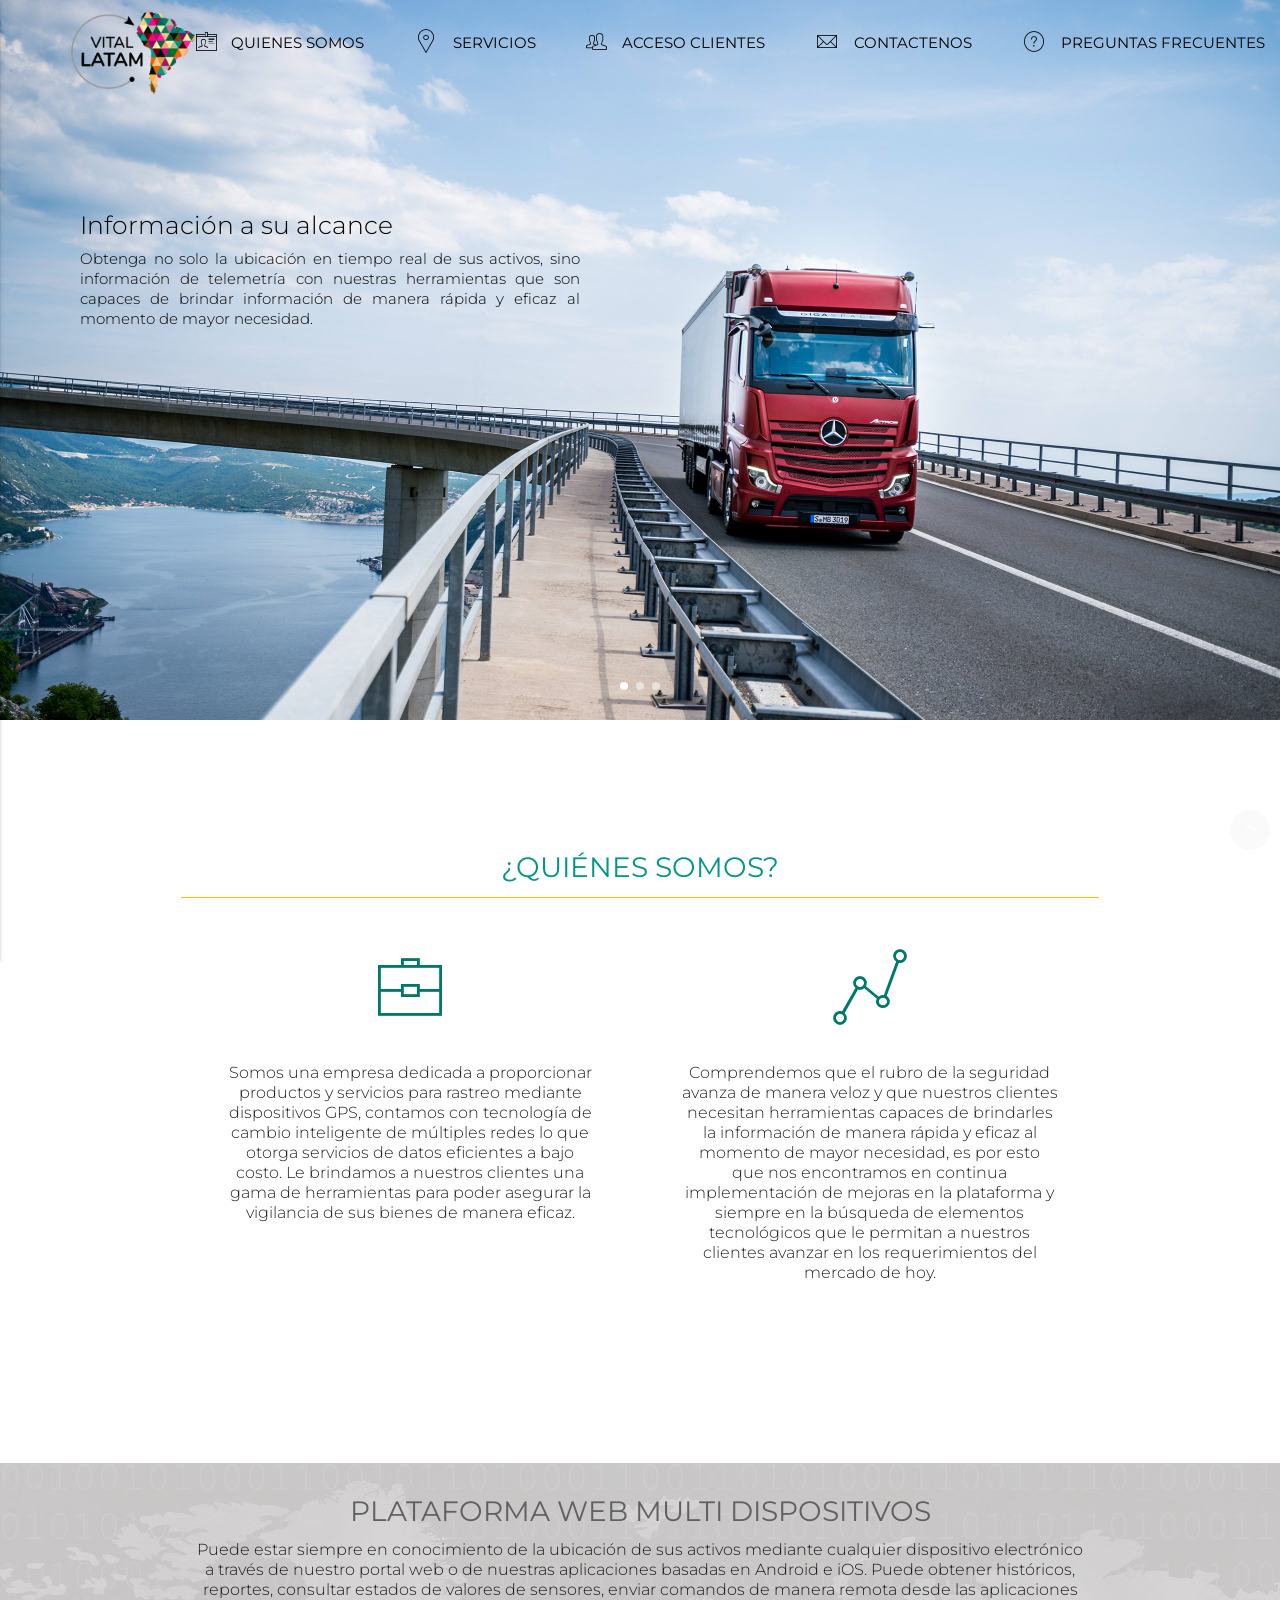
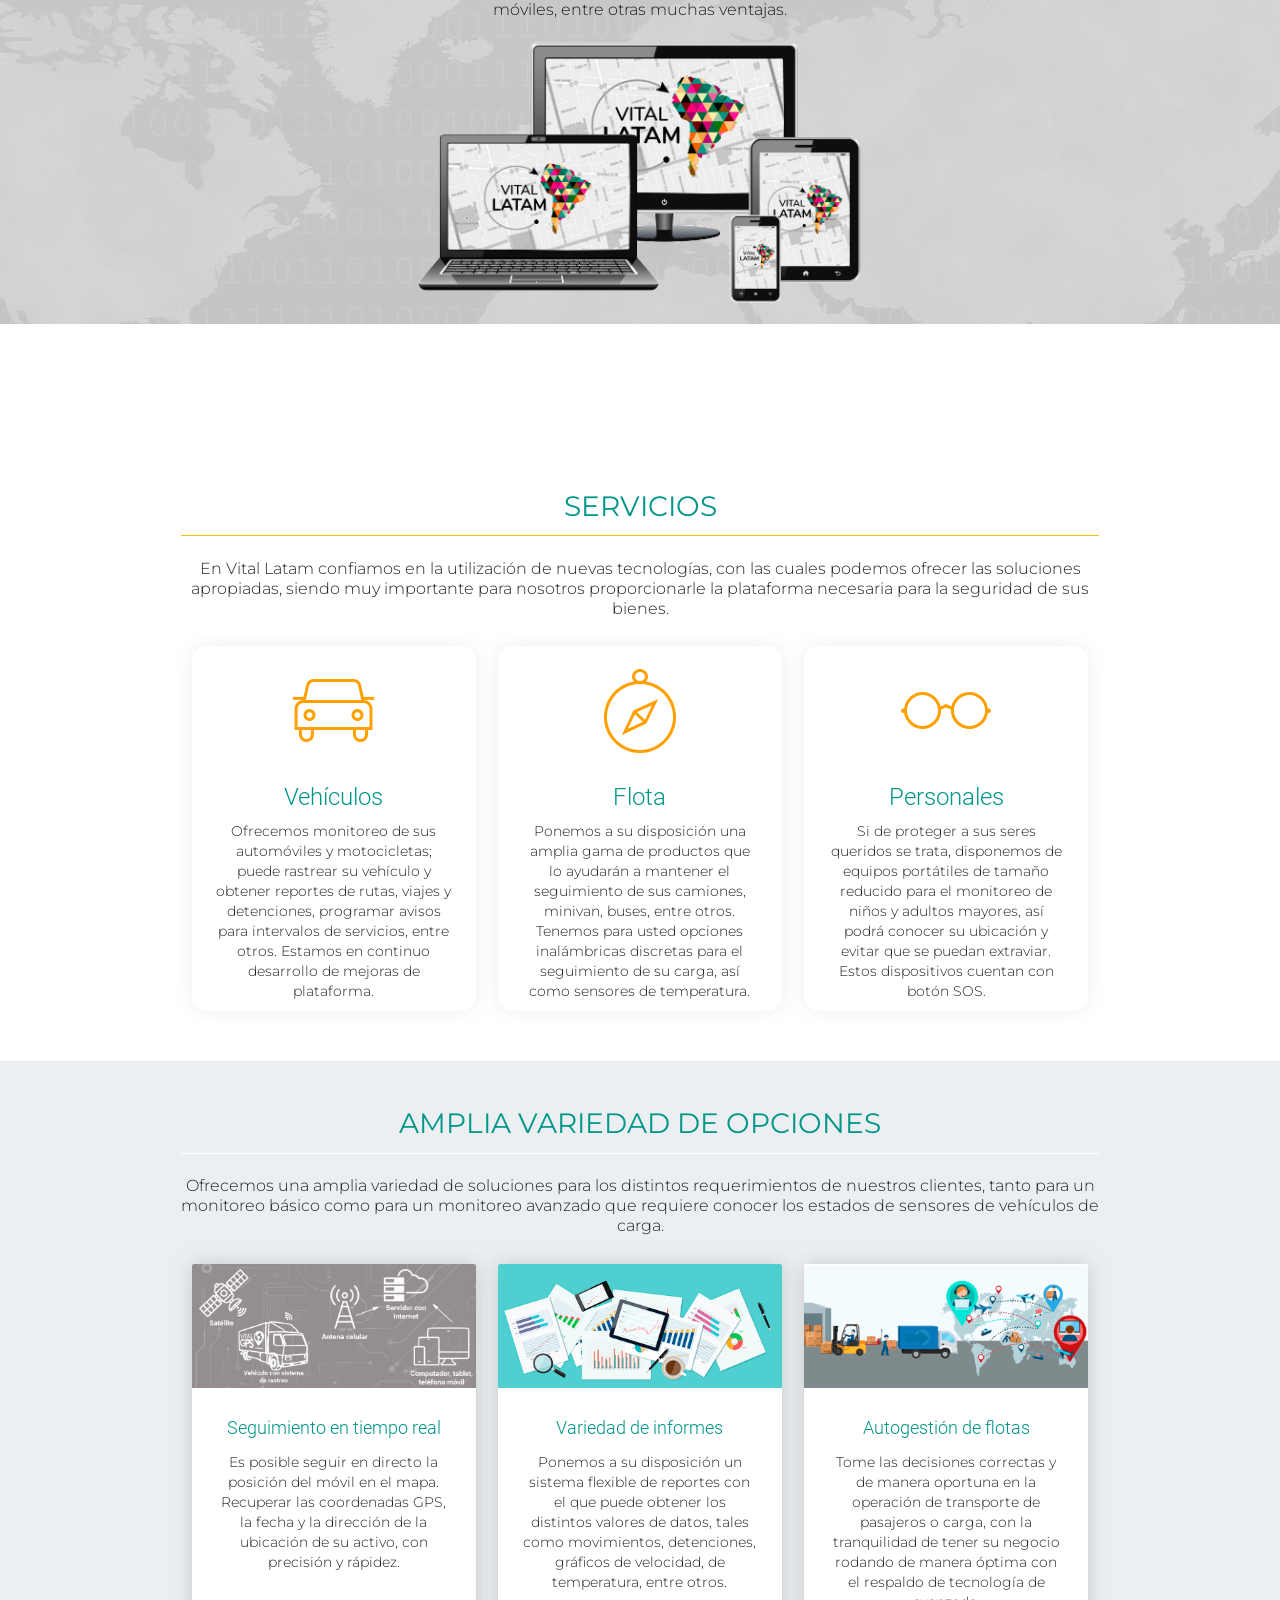
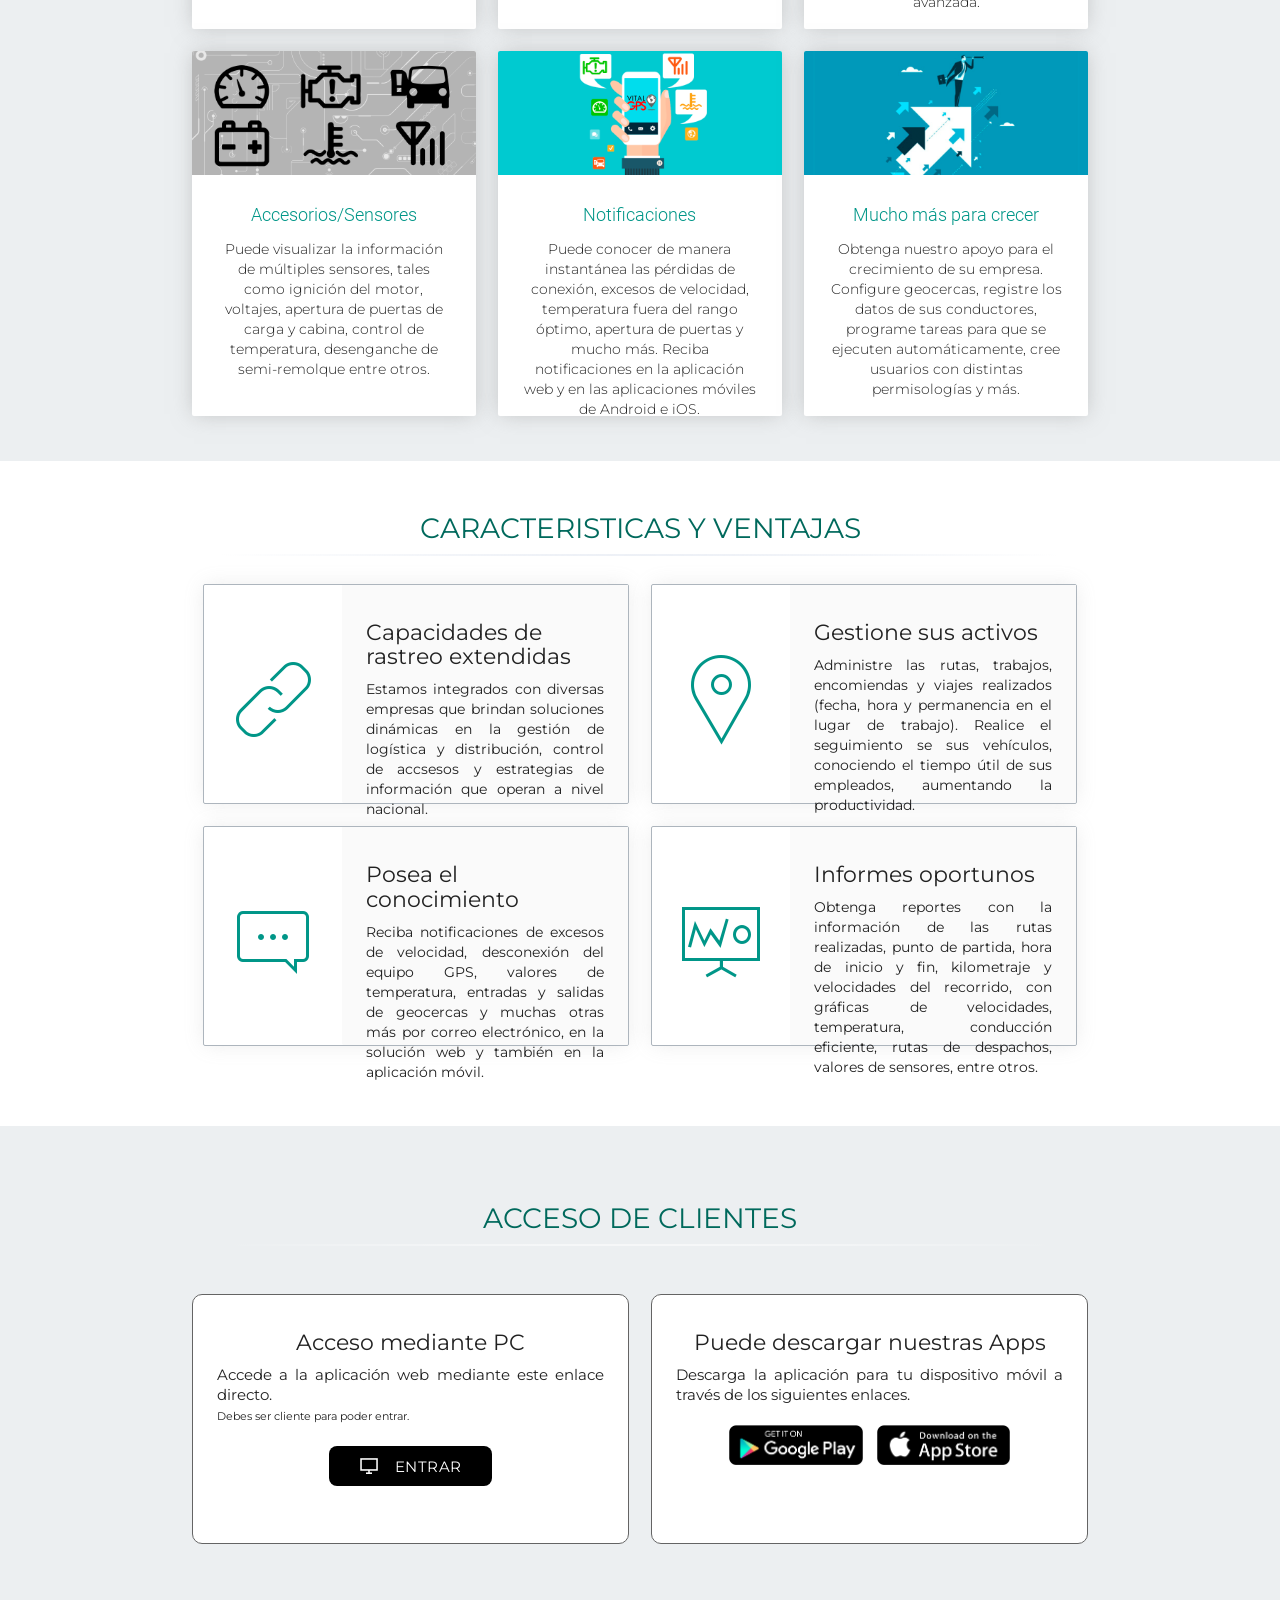
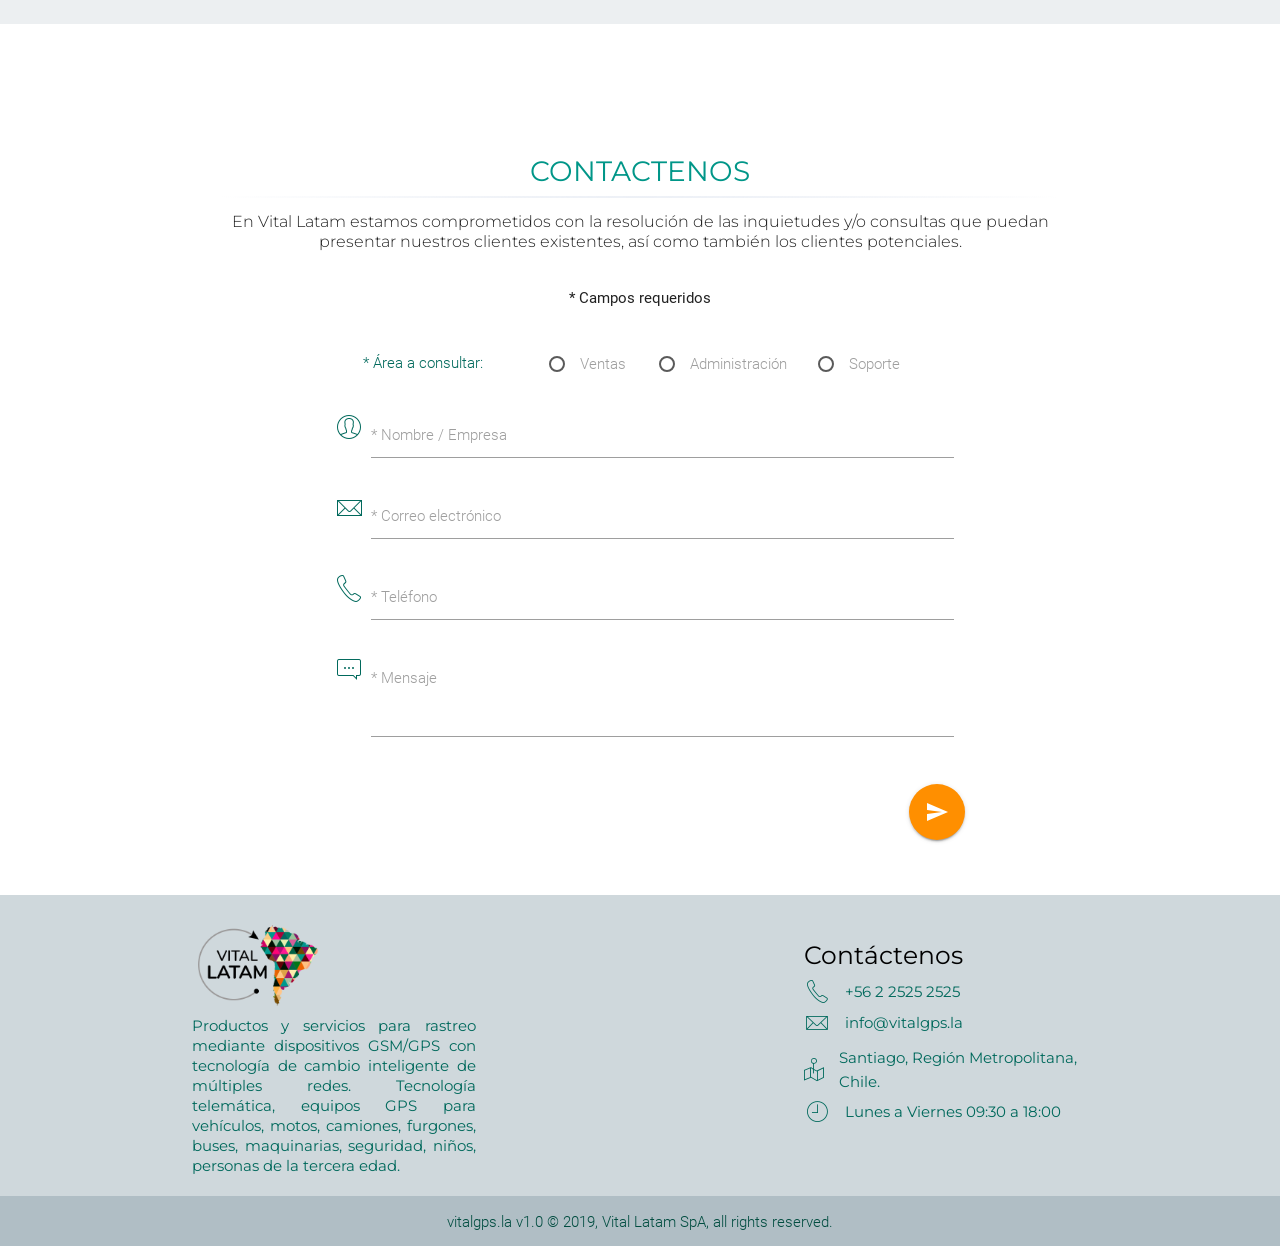
==== commit 9c3da261: "Visual improvements in contact section" ====
--- a/index.html
+++ b/index.html
@@ -375,50 +375,52 @@
 			</div>
 			<div class="row">
 				<form id="contact-form" class="col s12" action="contacto.php" method="POST">
-					<div class="row">
-						<div class="col s12 m4 light teal-text text-darken-3">* Área a consultar:</div>
-						<div class="col s12 m2">
-							<input class="with-gap" name="group" type="radio" id="sales" value="sales" required />
-							<label for="sales" class="light text-darken-4">Ventas</label>
-						</div>
-						<div class="col s12 m3">
-							<input class="with-gap" name="group" type="radio" id="admin" value="admin" />
-							<label for="admin" class="light text-darken-4">Administración</label>
-						</div>
-						<div class="col s12 m2">
-							<input class="with-gap" name="group" type="radio" id="support" value="support" />
-							<label for="support" class="light text-darken-4">Soporte</label>
-						</div>
-					</div>
-					<div class="row">
-						<div class="input-field col s12">
-							<i class="pe-7s-user prefix teal-text text-darken-3"></i>
-							<input id="first-name" type="text" name="firstname" class="validate" required>
-							<label for="first-name" class="light text-darken-4">* Nombre / Empresa</label>
-						</div>
-						<div class="input-field col s12">
-							<i class="pe-7s-mail prefix teal-text text-darken-3"></i>
-							<input id="email" type="email" name="email" class="validate" required>
-							<label for="email" class="light text-darken-4">* Correo electrónico</label>
-						</div>
-						<div class="input-field col s12">
-							<i class="pe-7s-call prefix teal-text text-darken-3"></i>
-							<input id="phone" type="tel" name="phone" class="validate" maxlength="12" pattern="[0-9]{9}" required>
-							<label for="phone" class="light text-darken-4">* Teléfono</label>
-						</div>
-					
-						<div class="input-field col s12">
-							<i class="pe-7s-comment prefix teal-text text-darken-3"></i>
-							<textarea id="comment" name="comment" class="materialize-textarea" data-length="120" maxlength="120" required></textarea>
-							<label for="comment" class="light text-darken-4">* Mensaje</label>
-						</div>
-
-						<div class="g-recaptcha" data-sitekey="6LdXc9IUAAAAAB2RncT45MwqDUfMXCXppk70TTxK"></div>
+					<div class="container">
+						<div class="row">
+							<div class="col s12 m4 light teal-text text-darken-3">* Área a consultar:</div>
+							<div class="col s12 m2">
+								<input class="with-gap" name="group" type="radio" id="sales" value="sales" required />
+								<label for="sales" class="light text-darken-4">Ventas</label>
+							</div>
+							<div class="col s12 m3">
+								<input class="with-gap" name="group" type="radio" id="admin" value="admin" />
+								<label for="admin" class="light text-darken-4">Administración</label>
+							</div>
+							<div class="col s12 m2">
+								<input class="with-gap" name="group" type="radio" id="support" value="support" />
+								<label for="support" class="light text-darken-4">Soporte</label>
+							</div>
+						</div>
+						<div class="row">
+							<div class="input-field col s12">
+								<i class="pe-7s-user prefix teal-text text-darken-3"></i>
+								<input id="first-name" type="text" name="firstname" class="validate" required>
+								<label for="first-name" class="light text-darken-4">* Nombre / Empresa</label>
+							</div>
+							<div class="input-field col s12">
+								<i class="pe-7s-mail prefix teal-text text-darken-3"></i>
+								<input id="email" type="email" name="email" class="validate" required>
+								<label for="email" class="light text-darken-4">* Correo electrónico</label>
+							</div>
+							<div class="input-field col s12">
+								<i class="pe-7s-call prefix teal-text text-darken-3"></i>
+								<input id="phone" type="tel" name="phone" class="validate" maxlength="12" pattern="[0-9]{9}" required>
+								<label for="phone" class="light text-darken-4">* Teléfono</label>
+							</div>
 						
-					</div>
-					<div class="row">
-						<div class="right">
-							<button id="send" type="submit" name="enviar" class="btn-floating btn-large waves-effect waves-light amber darken-3 tooltipped data-position="left" data-delay="50" data-tooltip="Enviar"><i class="material-icons left">send</i></button>
+							<div class="input-field col s12">
+								<i class="pe-7s-comment prefix teal-text text-darken-3"></i>
+								<textarea id="comment" name="comment" class="materialize-textarea" data-length="120" maxlength="120" required></textarea>
+								<label for="comment" class="light text-darken-4">* Mensaje</label>
+							</div>
+
+							<div class="g-recaptcha" data-sitekey="6LdXc9IUAAAAAB2RncT45MwqDUfMXCXppk70TTxK"></div>
+							
+						</div>
+						<div class="row">
+							<div class="right">
+								<button id="send" type="submit" name="enviar" class="btn-floating btn-large waves-effect waves-light amber darken-3 tooltipped data-position="left" data-delay="50" data-tooltip="Enviar"><i class="material-icons left">send</i></button>
+							</div>
 						</div>
 					</div>
 				</form>
--- a/assets/css/styles.css
+++ b/assets/css/styles.css
@@ -30,7 +30,7 @@
 		padding-top: 100px;
 }
 
-.brief-description{ font-size: 16px; }
+.brief-description{ font-size: 16px; text-align: center;}
 
 .carousel.carousel-slider.initialized{ max-height: 100vh !important }
 .carousel img{ min-width: 100%; }
@@ -421,22 +421,37 @@
 
 /* EFECTO DE ZOOM EN IMAGEN */
 
-/* Velocidad de efecto */
-#heading .card-image{overflow: hidden;}
+/* Contenedor: evita que la imagen sobresalga */
+#heading .card-image{ overflow: hidden; }
+
+/* Imagen: uso de transform (hardware-accelerated) y will-change para mejor rendimiento */
 #heading .card-image img {
--webkit-transition:all 1.9s ease;
--moz-transition:all 1.9s ease;
--o-transition:all 1.9s ease;
--ms-transition:all 1.9s ease;
-width:100%;
-}
-/* Tamaño de la escala */
-#heading .card-image:hover img {
--webkit-transform:scale(1.1);
--moz-transform:scale(1.1);
--ms-transform:scale(1.1);
--o-transform:scale(1.1);
-transform:scale(1.1);
+	display: block;
+	width: 100%;
+	height: auto;
+	object-fit: cover;
+	transform-origin: center center;
+	backface-visibility: hidden;
+	-webkit-backface-visibility: hidden;
+	will-change: transform;
+	/* Transicionar solo transform (y filter si se usa) para mejor rendimiento */
+	transition: transform .6s cubic-bezier(.2,.8,.2,1), filter .6s cubic-bezier(.2,.8,.2,1);
+}
+
+/* Estado hover/focus: escala moderada y ligero ajuste de brillo */
+#heading .card-image:hover img,
+#heading .card-image:focus img {
+	transform: scale(1.08);
+	-webkit-transform: scale(1.08);
+	filter: brightness(1.03);
+}
+
+/* Para dispositivos táctiles sin hover: aplicar efecto en :active para que sea usable */
+@media (hover: none) {
+	#heading .card-image:active img {
+		transform: scale(1.04);
+		-webkit-transform: scale(1.04);
+	}
 }
 
 aside ul li i{ font-size: 24px; }
@@ -450,7 +465,7 @@
 /* ESCRITORIO GRANDE (lg 1366px en adelante) */
 @media (min-width: 1200px){
 	
-	#intro .card{ height: 550px; }
+	#intro .card{ height: 100%; }
 	#main-content{margin-top: -80px}
 
 }
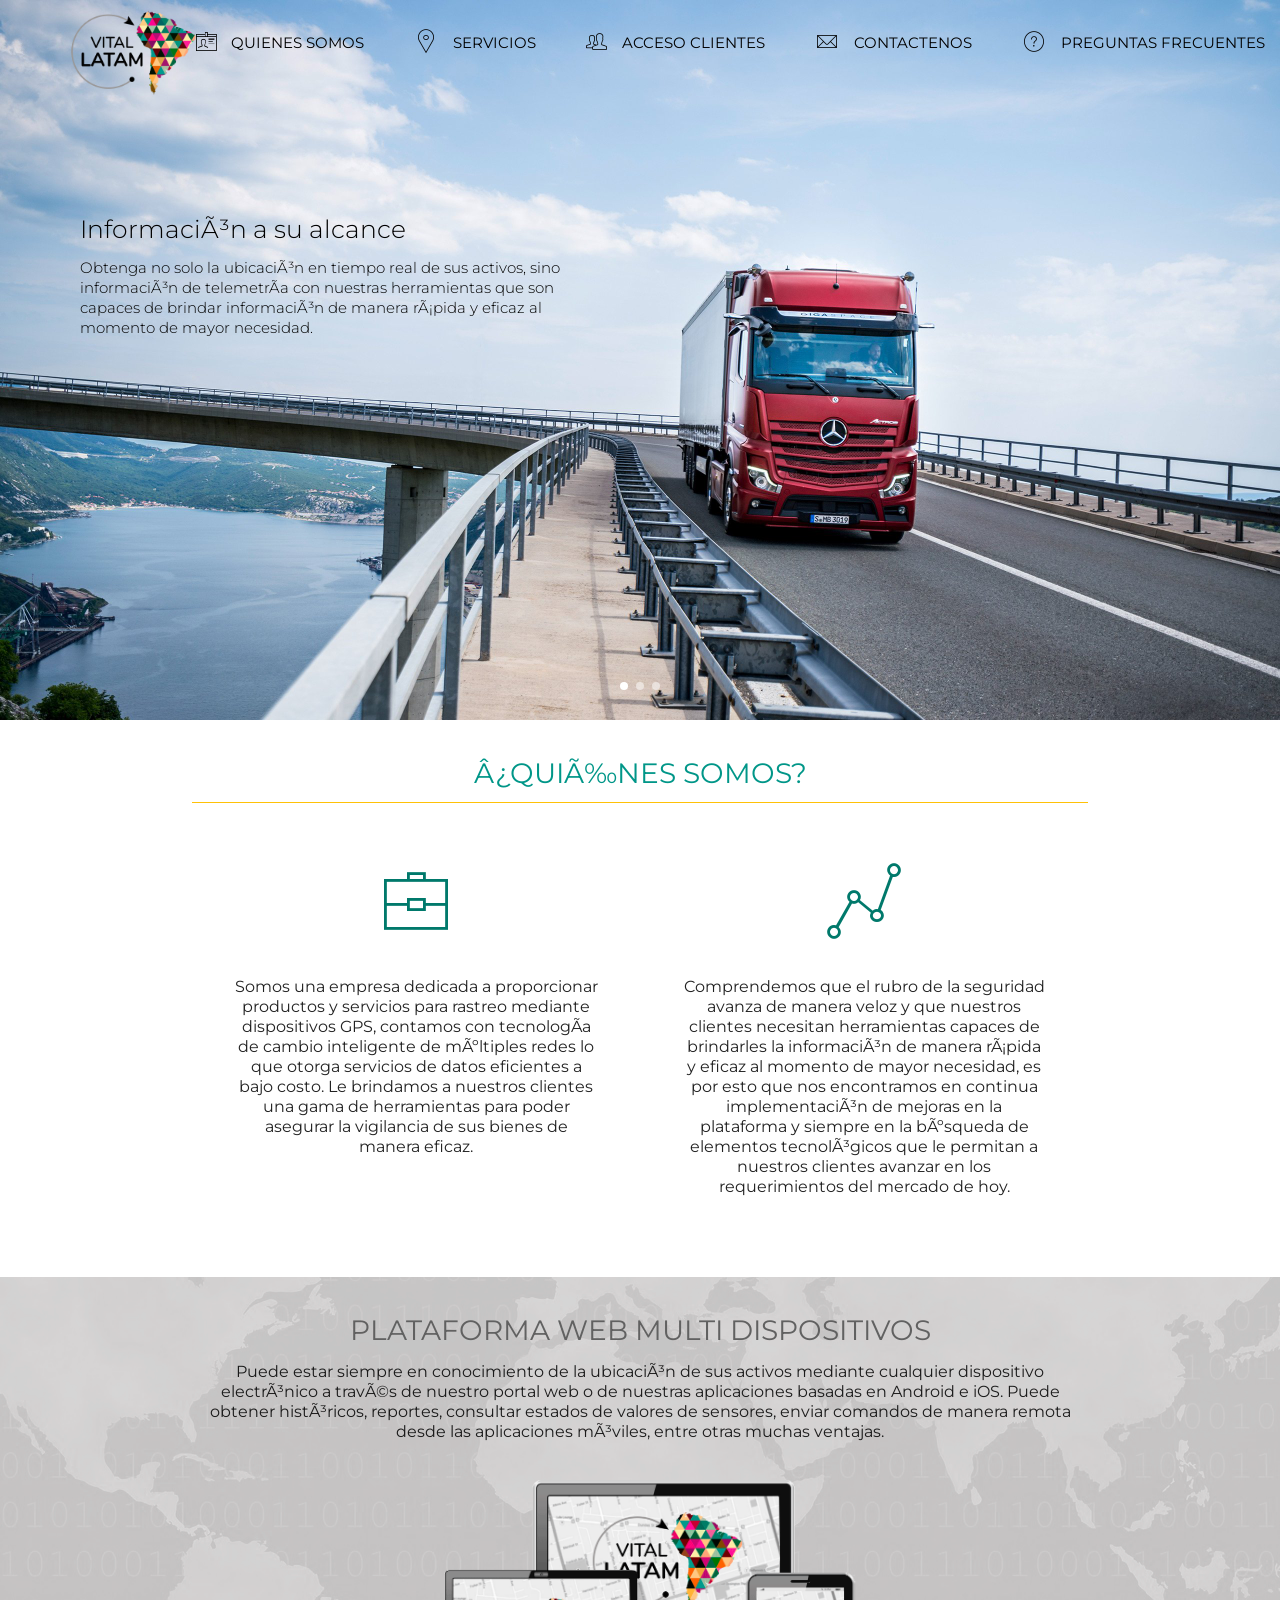
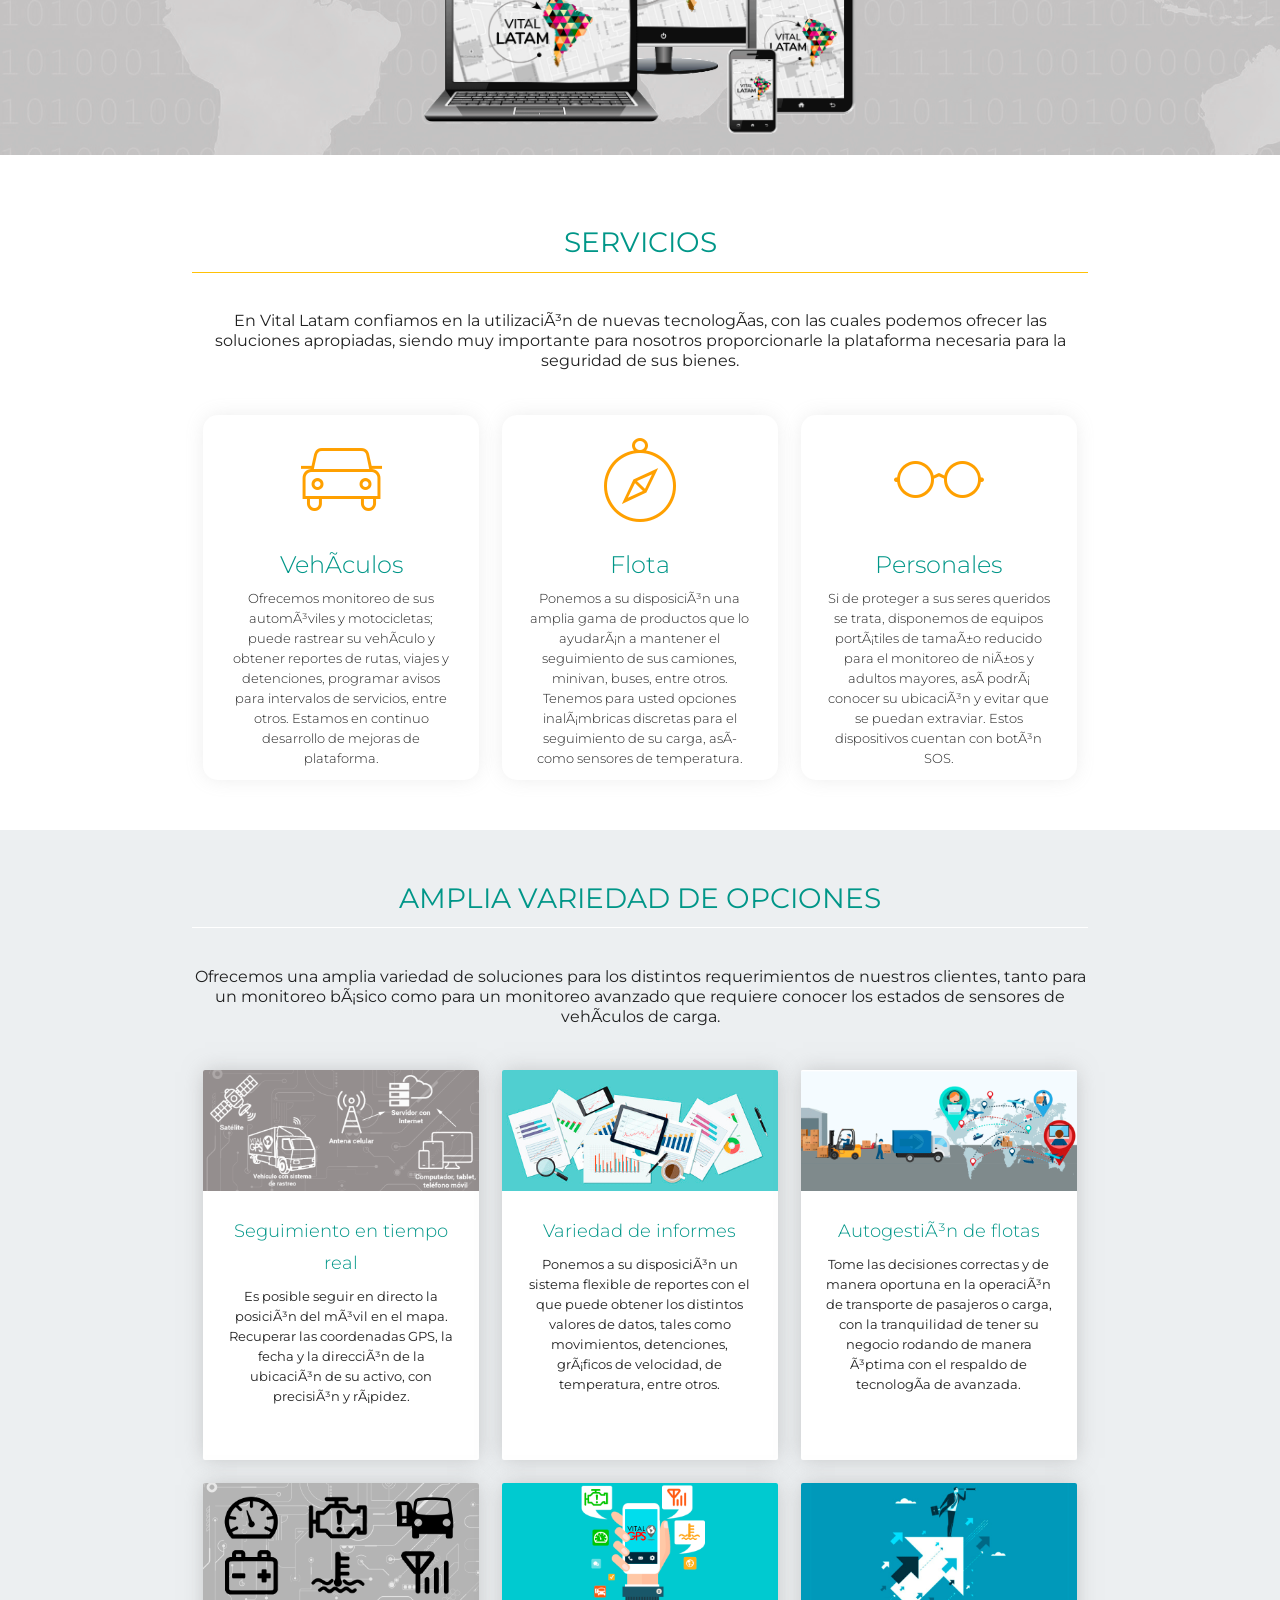
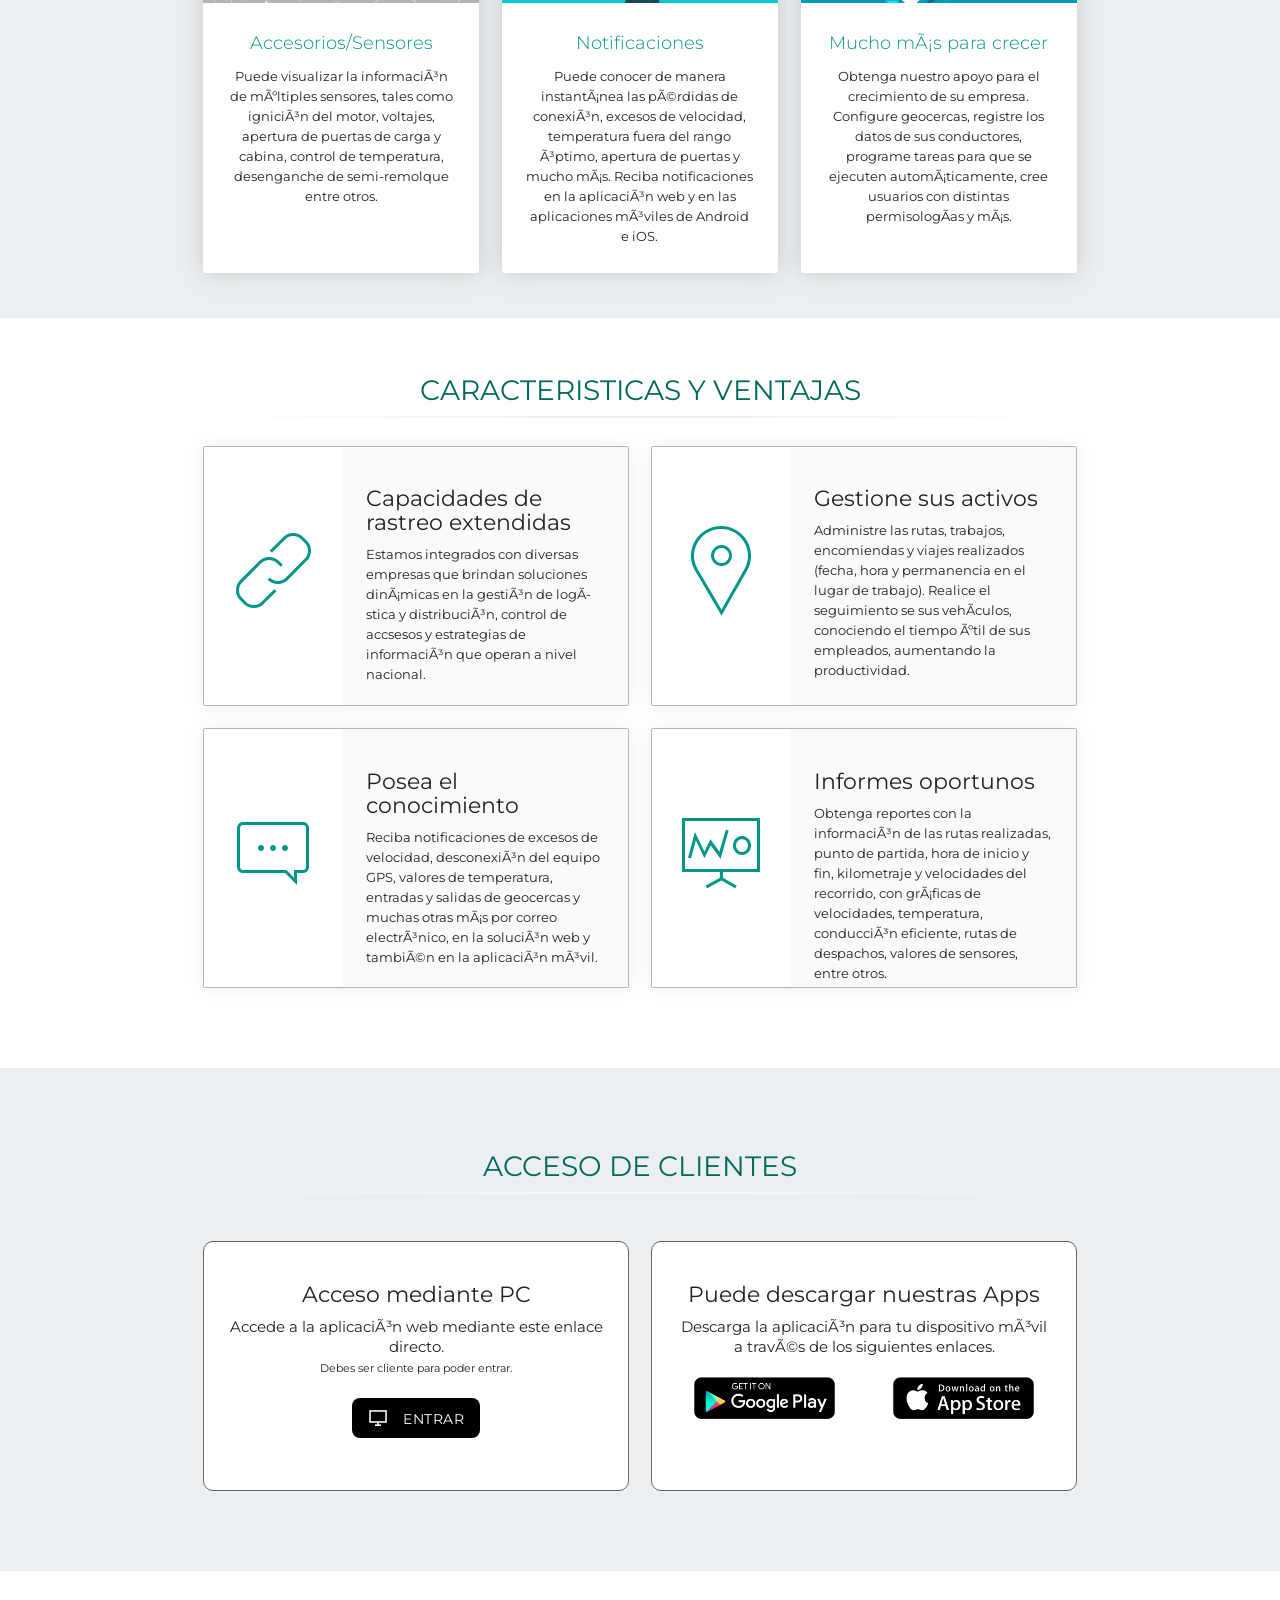
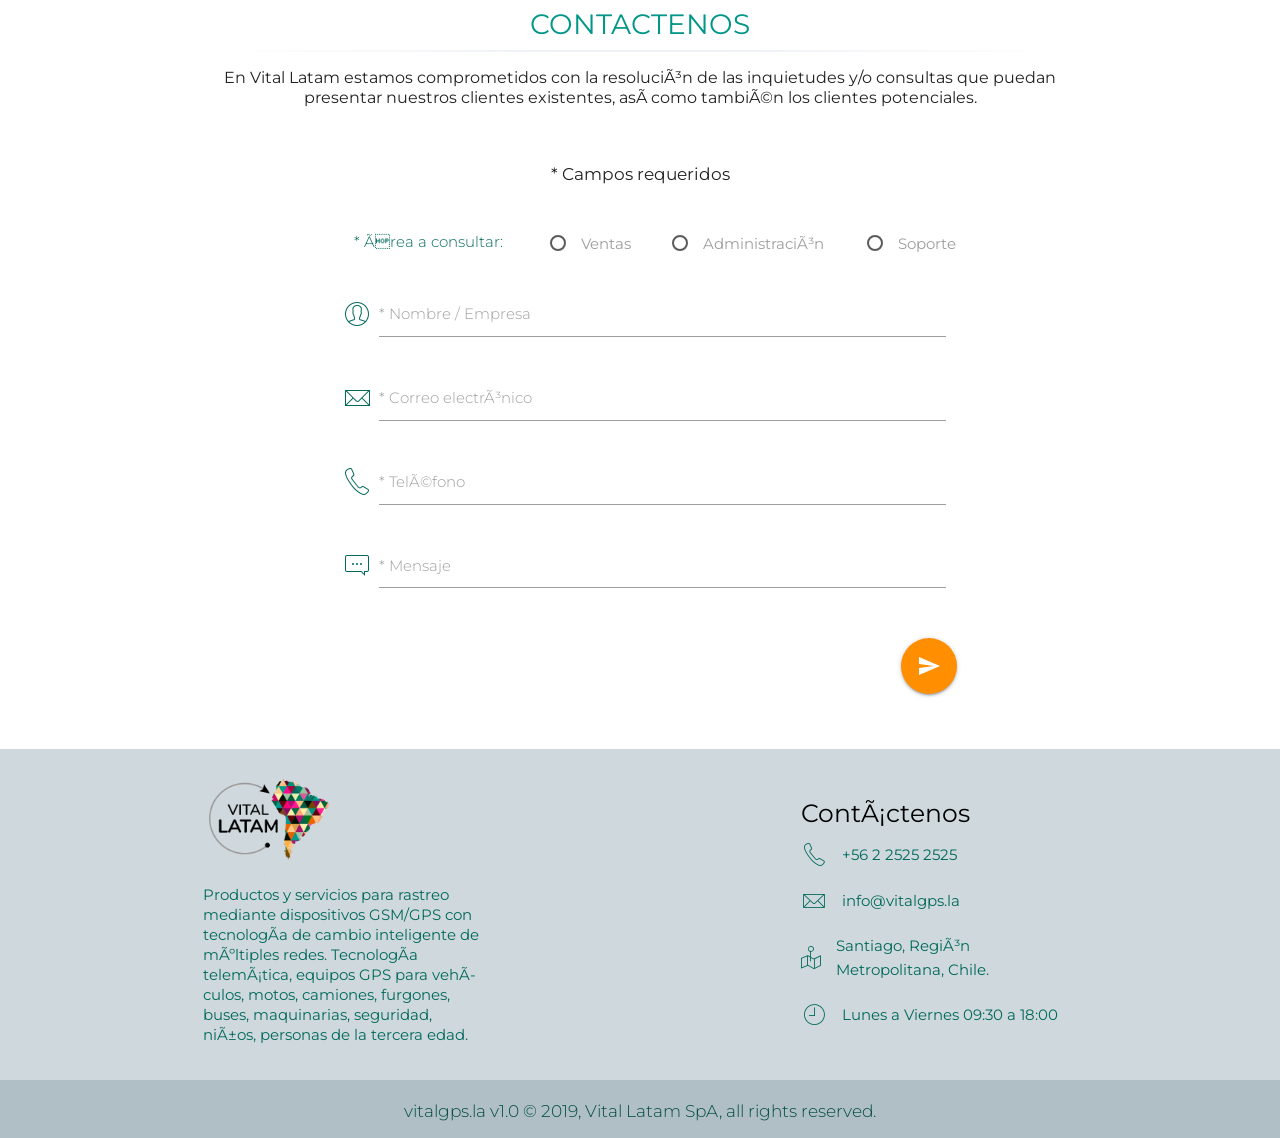
==== commit 2c3122d1: "Refactor JavaScript initialization and event handling; update Materialize CSS and JS links in HTML f" ====
--- a/index.html
+++ b/index.html
@@ -10,16 +10,18 @@
 	<!-- End Google Tag Manager -->
 
 	<meta name="description" content="Productos y servicios para rastreo y seguimiento mediante dispositivos GSM/GPS con tecnología de cambio inteligente de múltiples redes. Equipos GPS para vehículos, motos, camiones, furgones, buses, seguridad, niños, personas de la tercera edad.">
-	<meta name="robots" content="Index, NoFollow"
-	<meta http-equiv="content-type" content="text-html"; charset="utf-8">
+	<meta name="robots" content="Index, NoFollow">
+	<meta charset=utf-8">
 	<meta name="viewport" content="width=device-width, initial-scale=1, shrink-to-fit=no">
 	<link href="https://fonts.googleapis.com/icon?family=Material+Icons" rel="stylesheet">
 	<link href="https://fonts.googleapis.com/css?family=Montserrat&display=swap" rel="stylesheet">
-	<link rel="stylesheet" type="text/css" href="assets/css/materialize.min.css" media="screen,projection">
+	<!-- <link rel="stylesheet" type="text/css" href="assets/css/materialize.min.css" media="screen,projection"> -->
+	<!-- Materialize CSS -->
+	<link href="https://cdnjs.cloudflare.com/ajax/libs/materialize/1.0.0/css/materialize.min.css" rel="stylesheet">
 	<link rel="stylesheet" type="text/css" href="assets/css/styles.css" media="screen,projection">
 	<link rel="stylesheet" type="text/css" href="assets/css/pe-icon-7-stroke/css/pe-icon-7-stroke.css" media="screen,projection">
 	<link rel="stylesheet" type="text/css" href="assets/css/pe-icon-7-stroke/css/helper.css" media="screen,projection">
-	<link rel="shortcut icon" href="assets/images/vitalgps_icon.ico" type="image/x-icon" >
+	<link rel="shortcut icon" href="assets/images/vitalgps_icon.ico" type="image/x-icon">
 	<title>Seguimiento y rastreo en línea :: Vital Latam </title>
 
 	<!-- Global site tag (gtag.js) - Google Analytics -->
@@ -44,7 +46,7 @@
 	<div id="menu-contenedor" class="nav-wrapper absolute">
 		<nav id="navbar" class="transparent z-depth-0" role="navigation">
 			<a href="#" class="brand-logo hide-on-med-and-down"><img id="main-logo" src="assets/images/LOGO-VITAL-LATAM_sin_fondo.png" alt="logo Vital Latam"></a>
-			<a href="#" data-activates="mobile-nav" class="button-collapse"><i class="material-icons left">menu</i><img class="logo-small" src="assets/images/LOGO-VITAL-LATAM_sin_fondo.png" alt="logo Vital Latam"></a>
+			<a href="#" class="sidenav-trigger" data-target="mobile-demo"><i class="material-icons left">menu</i><img class="logo-small" src="assets/images/LOGO-VITAL-LATAM_sin_fondo.png" alt="logo Vital Latam"></a>
 			<ul id="list" class="right hide-on-med-and-down">
 				<!--<li><a href="webpay.html" class="valign-wrapper"><i class="material-icons left">monetization_on</i>PAGO ONLINE</a></li>-->
 				<li><a href="#whoarewe" class="scroll valign-wrapper"><i class="pe-7s-id left"></i>QUIENES SOMOS</a></li>
@@ -56,7 +58,7 @@
 		</nav>
 	</div>
 
-	<ul class="side-nav" id="mobile-nav">
+	<ul class="sidenav" id="mobile-demo">
 		<li><a href="#" class="sidenav-close"><i class="pe-7s-close"></i></a></li>
 		<!--<li><a href="webpay.html" class=""><i class="material-icons left">monetization_on</i>PAGO ONLINE</a></li>-->
 		<li><a href="#whoarewe" class="scroll"><i class="pe-7s-id left"></i>QUIENES SOMOS</a></li>
@@ -67,7 +69,7 @@
   	</ul>
 
 	<section id="header">
-		<div class="carousel carousel-slider center" data-indicators="true">
+		<div class="carousel carousel-slider center">
 		    <a class="carousel-item" href="">
 	    		<img class="responsive-img" src="assets/images/truckhighway01.jpg" alt="truck" />
 	    		<div id="item1" class="carousel-fixed-item">
@@ -348,8 +350,14 @@
 									<div class="card-content">
 										<span class="card-title"><h5>Puede descargar nuestras Apps</h5></span>
 										<p>Descarga la aplicación para tu dispositivo móvil a través de los siguientes enlaces.</p>
-										<a href="#" target="blank"><img src="assets/images/google-play.png" alt="vitalgps android"></a>
-										<a href="#" target="blank"><img src="assets/images/app-store.png" alt="vitalgps ios"></a>
+										<div class="row">
+											<div class="col s6">
+												<a href="#" target="blank"><img src="assets/images/google-play.png" alt="vitalgps android"></a>
+											</div>
+											<div class="col s6">
+												<a href="#" target="blank"><img src="assets/images/app-store.png" alt="vitalgps ios"></a>
+											</div>
+										</div>
 									</div>
 								</div>	
 							</div>
@@ -378,17 +386,23 @@
 					<div class="container">
 						<div class="row">
 							<div class="col s12 m4 light teal-text text-darken-3">* Área a consultar:</div>
+							<div class="col s6 m2">
+								<label>
+									<input name="group1" type="radio" id="sales" value="sales" required />
+									<span>Ventas</span>
+								</label>
+							</div>
+							<div class="col s6 m4">
+								<label>
+									<input name="group1" type="radio" id="admin" value="admin" />
+									<span>Administración</span>
+								</label>
+							</div>
 							<div class="col s12 m2">
-								<input class="with-gap" name="group" type="radio" id="sales" value="sales" required />
-								<label for="sales" class="light text-darken-4">Ventas</label>
-							</div>
-							<div class="col s12 m3">
-								<input class="with-gap" name="group" type="radio" id="admin" value="admin" />
-								<label for="admin" class="light text-darken-4">Administración</label>
-							</div>
-							<div class="col s12 m2">
-								<input class="with-gap" name="group" type="radio" id="support" value="support" />
-								<label for="support" class="light text-darken-4">Soporte</label>
+								<label>
+									<input name="group1" type="radio" id="support" value="support"  />
+									<span>Soporte</span>
+								</label>
 							</div>
 						</div>
 						<div class="row">
@@ -419,7 +433,9 @@
 						</div>
 						<div class="row">
 							<div class="right">
-								<button id="send" type="submit" name="enviar" class="btn-floating btn-large waves-effect waves-light amber darken-3 tooltipped data-position="left" data-delay="50" data-tooltip="Enviar"><i class="material-icons left">send</i></button>
+								<button id="send" type="submit" name="enviar" class="btn-floating btn-large waves-effect waves-light amber darken-3 tooltipped" data-position="left" data-tooltip="Enviar">
+									<i class="material-icons left">send</i>
+								</button>
 							</div>
 						</div>
 					</div>
@@ -441,7 +457,7 @@
 				<div id="contacto" class="col s12 m4">
 					<h5 class="black-text">Contáctenos</h5>
 					<p class="teal-text text-darken-3 valign-wrapper"><i class="pe-7s-call left"></i>+56 2 2525 2525</p>
-					<p class="teal-text text-darken-3 valign-wrapper"><i class="pe-7s-mail left"></i>info@vitalgps.la<p>
+					<p class="teal-text text-darken-3 valign-wrapper"><i class="pe-7s-mail left"></i>info@vitalgps.la</p>
 					<p class="teal-text text-darken-3 valign-wrapper"><i class="pe-7s-map-2 left"></i>Santiago, Región Metropolitana, Chile.</p>
 					<p class="teal-text text-darken-3 valign-wrapper"><i class="pe-7s-clock left"></i>Lunes a Viernes 09:30 a 18:00</p>
 				</div>
@@ -455,14 +471,16 @@
 	</footer>
 
 	<!-- Modal Structure -->
-	<div id="modal1" class="modal fade">  
+	<div id="modal1" class="modal">  
 		<div class="modal-content">
 	    	<img class="responsive-img" src="assets/images/Popup-Website-Promo-1Mes-Gratis.png" alt="promocion un mes gratis" />
 	  	</div>
 	</div> 
 
-	<script type="text/javascript" src="assets/js/jquery-3.2.1.min.js"></script>
-	<script type="text/javascript" src="assets/js/materialize.min.js"></script>
+	<!-- <script type="text/javascript" src="assets/js/jquery-3.2.1.min.js"></script> -->
+	<!-- <script type="text/javascript" src="assets/js/materialize.min.js"></script> -->
+	<!-- Materialize JS -->
+	<script src="https://cdnjs.cloudflare.com/ajax/libs/materialize/1.0.0/js/materialize.min.js"></script>
 	<script type="text/javascript" src="assets/js/script.js"></script>
 </body>
 </html>
--- a/assets/css/styles.css
+++ b/assets/css/styles.css
@@ -1,7 +1,35 @@
-*{ margin:0; padding:0;}
+* {
+  scrollbar-width: thin;
+  scrollbar-color: #CCC #FFF;
+}
+
+html, body{ margin:0; padding:0; }
+body{ font-family: 'Montserrat', sans-serif;}
+p{line-height: 20px; }
+a{ text-decoration: none; }
 
 .absolute{ position: absolute; top: 0px; right: 0; left: 0;	z-index: 20; }
-.fixed{	position: fixed; top: 0; width: 100%; animation: smoothScroll 1s forwards; }
+.fixed{	position: fixed; top: 0; width: 100%; box-shadow: 0 2px 10px 0 rgba(0,0,0,.10) !important; animation: smoothScroll 0.5s forwards; z-index: 1000;}
+.menuscroll{ padding-top: 6px; }
+
+/* BACK TO TOP */
+
+#back-to-top {
+    width: 40px;
+    height: 40px;
+    position: fixed;
+    bottom: 50px;
+    right: 10px;
+    display: none;
+    background-color: #000;
+	border-radius: 30px;
+	opacity: 0.2;
+    z-index: 9999;
+}
+
+#back-to-top i{	font-size: 30px; color: #fff; padding-top: 4px; }
+#back-to-top:hover{	background-color: #ff0b0b;	opacity: 1; }
+#back-to-top.show { opacity: 1; }
 
 @keyframes smoothScroll {
 	0% {
@@ -12,44 +40,55 @@
 	}
 }
 
-nav{ box-shadow: none !important; }
-nav ul{ -webkit-transition: all 0.5s ease; -moz-transition: position 10s; -ms-transition: position 10s; -o-transition: position 10s; transition: all 0.5s ease; font-family: 'Montserrat', sans-serif; }
+/* ===== Inicio HOME ===== */
+
+/* ===== Inicio Navbar ===== */
+
+#menu-contenedor{ height: 50px; }
+
+nav{
+	box-shadow: none !important;
+	/* Transiciones suaves para el cambio de fondo, sombra y color */
+	transition: background-color .25s ease, box-shadow .25s ease, color .15s ease;
+}
+
+/* Estados para alternar entre transparente y blanco (usados en JS) */
+nav.transparent{ background-color: transparent; }
+nav.white{ background-color: #ffffff; }
+nav ul{  transition: all 0.5s ease; }
 nav ul li a{ cursor: pointer; color: black; }
 nav ul li a:hover{ background: transparent; }
 nav ul li:after{ content: ""; display: block; margin: auto; height: 1px; width: 0px; transition: all .5s; }
 nav ul li:hover:after{ width: 100%;	background: black; }
 nav ul li a i{ margin-top: 30px; }
 
-.menuscroll{ padding-top: 6px; }
-
-p{line-height: 20px; font-family: 'Montserrat', sans-serif; }
-h4{ font-family: 'Montserrat', sans-serif; }
-h5{ font-family: 'Montserrat', sans-serif; }
-
-section>div{
-		padding-top: 100px;
-}
-
-.brief-description{ font-size: 16px; text-align: center;}
+/* ===== Fin Navbar ===== */
+
+/* ===== Inicio Carousel ===== */
 
 .carousel.carousel-slider.initialized{ max-height: 100vh !important }
 .carousel img{ min-width: 100%; }
 .carousel .carousel-fixed-item{ left: 100px !important; width: 500px; text-align: left; }
 .carousel .carousel-fixed-item h5, .carousel .carousel-fixed-item p { color: black; }
 
+/* ===== Fin Carousel ===== */
+
+section h4 { font-size: 28px; }
+
+.brief-description{ font-size: 16px; text-align: center;}
+
 #whoarewe h2 i{ font-size: 80px !important; }
 #whoarewe p{ text-align: center; font-size: 16px; line-height: 20px; margin: 30px; }
-#whoarewe h4, #cross-platform h4, #services h4, #variety h4, #advantages h4, #applications h4, #contact h4{font-size: 28px}
-
-#services .card p{ font-size: 14px; }
+
+#services .card p{ font-size: clamp(12px, 1vw, 14px); word-break: break-word; }
 #services .card i{ margin-top: 20px; }
-#services .card{ height: 365px;	border-radius: 15px; box-shadow: 0px 0px 20px -2px rgba(150,150,150,.2); -webkit-transition: all .5s ease; transition: all .5s ease; }
+#services .card{ height: clamp(365px, 40vh, 390px);	border-radius: 15px; box-shadow: 0px 0px 20px -2px rgba(150,150,150,.2); transition: all .5s ease; }
 #services .card:hover{ box-shadow: 0px 0px 20px -2px rgba(48,48,48,.2); margin-top: -1px; }
 
 #variety>div{ padding-top: 30px; padding-bottom: 10px; }
 #variety .card-title{font-size: 18px; }
-#variety .card p{font-size: 14px;}
-#variety .card { height: 365px;	box-shadow: 0px 0px 20px -2px rgba(150,150,150,.5);	-webkit-transition: all .5s ease; transition: all .5s ease; }
+#variety .card p{ font-size: clamp(12px, 1vw, 14px); word-break: break-word;}
+#variety .card { height: clamp(390px, 1vh, 395px); box-shadow: 0px 0px 20px -2px rgba(150,150,150,.5); transition: all .5s ease; }
 #variety .card:hover{ box-shadow: 0px 0px 20px -2px rgba(48,48,48,.5); }
 
 #advantages h4 { margin-bottom: 20px; }
@@ -57,23 +96,19 @@
 #advantages h5, #applications h5{font-size: 22px}
 #advantages>div{ padding-top: 20px; padding-bottom: 30px; }
 #advantages h2 i{ margin-top: 20px; }
-#advantages .card{ height: 220px; box-shadow: none; border: 1px solid rgba(173,181,189,1); text-align: left; box-shadow: 0px 0px 20px -2px rgba(150,150,150,.2); -webkit-transition: all .5s ease; transition: all .5s ease;}
-#advantages div.section {height:80% !important}
+#advantages .card{ height: clamp(220px, 30vh, 260px); box-shadow: none; border: 1px solid rgba(173,181,189,1); text-align: left; box-shadow: 0px 0px 20px -2px rgba(150,150,150,.2); transition: all .5s ease;}
 #advantages img{width: 130px}
-#advantages p{font-size: 14px}
+#advantages p{ font-size: clamp(12px, 1vw, 14px); word-break: break-word; }
 
 #applications>div{ padding-top: 30px; padding-bottom: 10px; }
-#applications .card{ height: 220px;	border-radius: 10px; box-shadow: none; border: 1px solid rgba(100,100,100,1); -webkit-transition: all .4s ease; transition: all .4s ease; }
+#applications .card{ height: clamp(220px, 1vh, 250px);	border-radius: 10px; box-shadow: none; border: 1px solid rgba(100,100,100,1); transition: all .4s ease; }
 #applications .card:hover{ background-color: rgba(100,100,100,1); color: white; }
-#applications a{ font-family: 'Montserrat', sans-serif; margin-top: 20px; }
+#applications a{ margin-top: 20px; }
 #applications h4{ margin-bottom: 20px; }
 #applications h4:after{ content: ''; display: block; width: 100%; margin-top: 10px; height: 2px; background: radial-gradient(ellipse at center,#ffffff 0,rgba(100,100,100,0) 75%); }
-#applications #mobile a img{ margin-top: 20px; }
+#applications #mobile img{ margin-top: 20px; width: 80%; }
 #applications a i{ font-weight: 600; }
-#applications #mobile img{ margin: 5px; height: 40px; }
 #applications .parallax-container {height:80% !important}
-
-/*#applications #pc p small a{ text-decoration: none;	border-bottom: 1px dashed #ff6f68; }*/
 
 /* BUTTON */
 #applications #pc a{
@@ -101,67 +136,30 @@
 .icon-block .material-icons{font-size: inherit;}
 #contact p{font-size: 16px; padding-bottom: 10px}
 #contact h6{padding-bottom: 20px}
-#applications h4{ margin-bottom: 20px; }
 #contact h4:after{ content: ''; display: block; width: 100%; margin-top: 10px; height: 2px; background: radial-gradient(ellipse at center,#dee4ef 0,rgba(255,255,255,0) 75%); }
-
 
 footer .page-footer{margin: 0}
 #footer-logo{width: 130px}
-footer #company-info p{font-family: 'Montserrat', sans-serif; text-align: justify;}
 footer #contacto{padding-top: 15px;}
-footer #contacto p{line-height: 24px; font-family: 'Montserrat', sans-serif; color: black; padding-bottom: 5px;}
+footer #contacto p{line-height: 24px; color: black; padding-bottom: 5px;}
 footer p i{font-size: 26px;}
 footer p{color: black}
 
-/* BACK TO TOP */
-
-#back-to-top {
-    width: 40px;
-    height: 40px;
-    position: fixed;
-    bottom: 50px;
-    right: 10px;
-    display: none;
-    background-color: #000;
-	border-radius: 30px;
-	opacity: 0.2;
-	filter: alpha(opacity=20); /* For IE8 and earlier */
-    z-index: 9999;
-}
-
-#back-to-top i{
-	font-size: 30px;
-	color: #fff;
-	padding-top: 4px;
-}
-
-#back-to-top:hover{
-	background-color: #ff0b0b;
-	opacity: 1;
-	filter: alpha(opacity=100); /* For IE8 and earlier */
-}
-
-#back-to-top.show {
-    opacity: 1;
-    filter: alpha(opacity=100); /* For IE8 and earlier */
-}
-
 /* MODAL PROMOCIONES */
 #modal1 {
-	width: 65% !important;
-	max-height: 100% !important;
-	overflow-y: hidden !important
+	width: 65%;
+	max-height: 100%;
+	overflow-y: hidden
 }
 
 #modal1 img{
 	margin: -22px -22px -28px 0px !important;
 }
 
-/* ESTILO PARA BARRAS DE DESPLAZAMIENTO */
-/*SCROLLBAR*/
+/* ESTILO PARA BARRAS DE DESPLAZAMIENTO - SCROLLBAR */
 ::-webkit-scrollbar {
       width: 5px;
-} /* this targets the default scrollbar (compulsory) */
+}
 
 /*TRACK*/
 ::-webkit-scrollbar-track {
@@ -184,240 +182,35 @@
     -webkit-box-shadow: inset 1px 1px 2px rgba(0,0,0,0.3);
 }
 
-/* ESCRITORIO GRANDE (lg 1366px en adelante) */
-@media (min-width: 1200px){
-	
-	nav{
-		min-height: 100px;
-	}
-
-	#main-logo{
-		position: absolute;
-		width: 150px !important;
-		margin-left: 50px;
-		padding-top: 0px;
-		padding-left: 15px;
-	}
-
-	.carousel .carousel-fixed-item{ top: 200px; left: 80px !important; width: 500px !important; text-align: left; }
-
-	#applications .card{ height: 250px; }
-
-}
-
-/* ESCRITORIO MEDIANO (md 1024px en adelante) */
-@media (max-width: 1199px) and (min-width: 992px){
-
-	#main-logo{	position: absolute; width: 140px !important; margin-top: -3px; padding-top: 0px; padding-left: 15px; }
-
-	nav{ min-height: 90px; }
-	nav ul li{ margin: -3px; }
-	nav ul li a{ font-size: 12px; }
-
-	.carousel .carousel-fixed-item{ margin-top: -20px; left: 60px !important; width: 310px !important; text-align: left; }
-
-	#whoarewe h4{ font-size: 22px; }
-	#whoarewe h2 i{ font-size: 60px !important; }
-	.brief-description{ font-size: 14px !important }
-
-	#cross-platform h4 { font-size: 24px; }
-
-	#services h4 { font-size: 22px; }
-	#services .card p{ font-size: 14px; }
-	#services .card i{ font-size: 60px; }
-	#services .card { height: 430px !important; }
-	#services .card-content span { font-size: 18px; }
-
-	#variety h4 { font-size: 22px; }
-	#variety .card{ height: 435px; }
-
-	#advantages h4 { font-size: 22px; }
-	#advantages h5 { font-size: 18px; }
-	#advantages h2 i{ font-size: 60px !important; margin-top: 80px; }
-	#advantages .card{ height: 340px; }
-
-	#applications h4 { font-size: 22px; }
-	#applications h5 { font-size: 20px; margin-top: 0px;}
-	#applications p { font-size: 14px; }
-	#applications .card{ height: 200px; }
-
-	#contact h4 { font-size: 22px; }
-
-	.menuscroll{ padding-top: 5px; }
-
-	.carousel .carousel-fixed-item{ top: 150px !important; width: 400px; }
-	.carousel .carousel-fixed-item h5{ font-size: 14px; font-weight: bold; }
-	.carousel .carousel-fixed-item p{ font-size: 12px !important; }
-
-}
-
-/* ESCRITORIO PEQUEÑO (sm 768px en adelante) */
-@media (max-width: 991px) and (min-width: 768px){
-	
-	nav{ min-height: 75px; }
-
-	.carousel .carousel-fixed-item{ text-align: left; top: 80px; left: 30px !important; width: 310px !important;}
-	.carousel .carousel-fixed-item h5 { font-size: 16px !important; }
-	.carousel .carousel-fixed-item p { display: none }
-
-	.logo-small{ width: 100px !important; padding-top: 3px; }
-
-	#mobile-nav li a i { font-size: 24px; }
-
-	#sidenav-close{ margin-right: 50px; }
-
-	#advantages div.section{ position: absolute; top: 40%; }
-
-	#main-banner .section{ top: 40% }
-
-	.brief-description{ font-size: 14px !important }
-
-	#services .card { height: 265px; }
-	#variety .card { height: 365px; }
-
-	#advantages .card{ height: 160px; }
-	#advantages div>h2>i{ font-size: 48px; }
-	#advantages div>h5{ font-size: 18px; }
-	#advantages div>p{ font-size: 12px; }
-
-
-	#applications #pc h5{ font-size: 18px; }
-	#applications #mobile h5{ font-size: 18px; }
-	#applications #mobile img{ width: 125px; }
-	#applications .card{ height: 240px; }
-
-}
-
-/* ESCRITORIO MOVIL (xs 320px) */
-@media (max-width: 767px){
-
-	nav{ min-height: 55px; }
-
-	.carousel .carousel-fixed-item{ display: none; }
-	
-	#main-banner .section{ top: 0; }
-
-	h4 { font-size: 20px !important; }
-
-	#whoarewe h2 i, #services .card i, #advantages h2 i{ font-size: 50px !important; }
-
-	#services .card { height: 320px !important; }
-	#services .card-content span { font-size: 20px; }
-
-	.brief-description{ font-size: 12px !important }
-
-	.logo-small{ width: 75px !important; padding-top: 3px; }
-
-	#mobile-nav li a i { font-size: 24px; }
-
-	#advantages .card{ height: 320px; }
-	#advantages div>h2>i{ font-size: 36px; margin-top: 80px; }
-	#advantages div>h5{ font-size: 18px; }
-	#advantages div>p{ font-size: 12px; }
-
-	#applications .card{ height: 240px; }
-
-
-
-}
-
-/* ===== Inicio Navbar ===== */
-
-#page{
-	width: 100%;
-	margin: 0 auto;
-}
-
-#cabeza{
-	background-color: #900;
-	height: 200px;
-}
-
-#menu-contenedor{
-	height: 50px;
-}
-
-ul#menu{
-	padding: 0;
-	height: 50px;
-	background-color: #dfd;
-}
-
-ul#menu li{
-	display: inline-block;
-}
-
-ul#menu li a{
-	padding: 0 10px;
-	display: block;
-	line-height: 50px;
-}
-
-#contenido{
-	height: 700px;
-	background-color: green;
-}
-
-.menu-fijo{
-	position: fixed;
-	top: 0;
-	width: 100%;
-}
-
-/* BARRA DE DESPLAZAMIENTO */
-
-::-webkit-scrollbar {
-    width: 5px;
-}
-::-webkit-scrollbar-track {
-    background: #FFF;
-    -webkit-box-shadow: inset 1px 1px 2px rgba(0,0,0,0.1);
-}
-::-webkit-scrollbar-thumb {
-    background: #CCC;
-    -webkit-box-shadow: inset 1px 1px 2px rgba(0,0,0,0.2);
-}
-::-webkit-scrollbar-thumb:hover {
-    background: #AAA;
-}
-::-webkit-scrollbar-thumb:active {
-    background: #888;
-    -webkit-box-shadow: inset 1px 1px 2px rgba(0,0,0,0.3);
-}
-
-/* ===== Fin Navbar ===== */
+/* ===== Fin HOME ===== */
 
 /* ===== Inicio FAQ ===== */
 
 #faq-body{
-	background-image: url(..assests/images/map-background-faq.jpg);
-}
-
-h4, p, a, a:link, a:visited{ font-family: 'Montserrat', sans-serif; text-decoration: none !important; }
+	background-image: url(../images/map-background-faq.jpg);
+}
+
+section#main-content>div{ padding-top: 100px; }
 
 #faq-header { padding-top: 30px; }
 #faq-header a img { width: 150px; padding-left: 20px }
-#faq-header h4 { padding-left: 25px; font-size: 28px; font-family: 'Montserrat', sans-serif; }
-
-#navigation i{ font-size: 24px }
-#navigation a{ font-family: 'Montserrat', sans-serif; }
+#faq-header h4 { padding-left: 25px; font-size: 28px; }
 
 #intro { padding-top: 50px; }
+#intro .card-content{ height: clamp(220px, 1vh, 230px); } 
 #intro .card-content p{font-size: 14px}
 #intro .card-image span{ background-color: rgba(255,255,255,0.7); width: 100%;	height: 25%; }
 #intro .card-image span p{ font-size: 20px;text-align: left; }
 
 #main-content ul{ margin-top: 15px;line-height: 30px; }
 #main-content ul li a{ text-decoration: none; }
-#main-content .card{ box-shadow: 0px 0px 20px -2px rgba(150,150,150,.5);	-webkit-transition: all .4s ease; transition: all .4s ease; }
+#main-content .card{ box-shadow: 0px 0px 20px -2px rgba(150,150,150,.5); transition: all .4s ease; }
 #main-content .card:hover{ box-shadow: 0px 0px 20px -2px rgba(48,48,48,.4); }
 
 .blogPost h4{font-size: 20px}
 .blogPost span a i{ font-size: 24px; }
 .blogPost .log{font-size: 16px}
 .blogPost .answer{padding-top: 10px; font-size: 14px}
-
-section p{text-align: justify}
 
 /* EFECTO DE ZOOM EN IMAGEN */
 
@@ -462,97 +255,217 @@
     filter: alpha(opacity=100); /* For IE8 and earlier */
 }
 
-/* ESCRITORIO GRANDE (lg 1366px en adelante) */
+/* ===== Fin FAQ ===== */
+
+/* ===== Inicio Terms ===== */
+
+#terms-body{
+	background-image: url(../images/map-background-faq.jpg);
+}
+
+#terms-header { margin-top: 30px; }
+#terms-header div{ height: 90px }
+#terms-header div img{ width: 150px; padding-left: 20px }
+#terms-header div h4{ padding-left: 25px; font-size: 28px; }
+
+#text-container {
+	 overflow-y: auto;
+	 height:400px;
+	 user-select: none;  /* PREVENT USER TO SELECT AND COPY ANYTHING */
+}
+
+#text-container p{font-size: 16px; text-align: justify; width: 98%}
+#text-container p span{background-color: yellow}
+
+#terms{margin-top: -70px}
+#terms span{font-size: 18px}
+
+/* ===== Fin Terms ===== */
+
+/* ===================================== */
+/* ============ RESPONSIVE ============= */
+/* ===================================== */
+
+/* ESCRITORIO GRANDE (lg 1200px en adelante) */
 @media (min-width: 1200px){
-	
+
+	/*=== Inicio HOME ===*/
+
+	nav{
+		min-height: 100px;
+	}
+
+	#main-logo{
+		position: absolute;
+		width: 150px !important;
+		margin-left: 50px;
+		padding-top: 0px;
+		padding-left: 15px;
+	}
+
+	.carousel .carousel-fixed-item{ top: 200px; left: 80px !important; width: 500px !important; text-align: left; }
+
+	#applications .card{ height: 250px; }
+
+	/*=== Fin HOME ===*/
+
+	/*=== Inicio FAQ ===*/
+
 	#intro .card{ height: 100%; }
 	#main-content{margin-top: -80px}
 
+	/*=== Fin FAQ ===*/
+
 }
 
 /* ESCRITORIO MEDIANO (md 1024px en adelante) */
 @media (max-width: 1199px) and (min-width: 992px){
+
+	/*=== Inicio HOME ===*/
+
+	#main-logo{	position: absolute; width: 140px !important; margin-top: -3px; padding-top: 0px; padding-left: 15px; }
+
+	nav{ min-height: 90px; }
+	nav ul li{ margin: -3px; }
+	nav ul li a{ font-size: 12px; }
+
+	.carousel .carousel-fixed-item{ margin-top: -20px; left: 60px !important; width: 310px !important; text-align: left; }
+
+	#whoarewe h2 i{ font-size: 60px !important; }
+	.brief-description{ font-size: 14px !important }
+
+	#cross-platform h4 { font-size: 24px; }
+
+	#services .card p{ font-size: 14px; }
+	#services .card i{ font-size: 60px; }
+	#services .card { height: 430px !important; }
+	#services .card-content span { font-size: 18px; }
+
+	#variety .card{ height: 435px; }
+
+	#advantages h5 { font-size: 18px; }
+	#advantages h2 i{ font-size: 60px !important; margin-top: 80px; }
+	#advantages .card{ height: 340px; }
+
+	#applications h5 { font-size: 20px; margin-top: 0px;}
+	#applications p { font-size: 14px; }
+	#applications .card{ height: 200px; }
+
+	.menuscroll{ padding-top: 5px; }
+
+	.carousel .carousel-fixed-item{ top: 150px !important; width: 400px; }
+	.carousel .carousel-fixed-item h5{ font-size: 14px; font-weight: bold; }
+	.carousel .carousel-fixed-item p{ font-size: 12px !important; }
+
+	/*=== Fin HOME ===*/
+
+	/*=== Inicio FAQ ===*/
+
 	#intro .card{ height: 500px; }
 	#main-content{margin-top: 20px}
+
+	/*=== Fin FAQ ===*/
+
 }
 
 /* ESCRITORIO PEQUEÑO (sm 768px en adelante) */
-@media (max-width: 991px) and (min-width: 768px){
+@media (max-width: 991px) and (min-width: 600px){
+	
+	/*=== Inicio HOME ===*/
+
+	nav{ min-height: 75px; }
+
+	.carousel .carousel-fixed-item{ text-align: left; top: 80px; left: 30px !important; width: 310px !important;}
+	.carousel .carousel-fixed-item h5 { font-size: 16px !important; }
+	.carousel .carousel-fixed-item p { display: none }
+
+	.logo-small{ width: 100px !important; padding-top: 3px; }
+
+	#mobile-demo li a i { font-size: 24px; }
+
+	#sidenav-close{ margin-right: 50px; }
+
+	#main-banner .section{ top: 40% }
+
+	.brief-description{ font-size: 14px !important }
+
+	#services .card { height: 265px; }
+	#variety .card { height: 365px; }
+
+	#advantages .card{ height: 160px; }
+	#advantages div>h2>i{ font-size: 48px; }
+	#advantages div>h5{ font-size: 18px; }
+	#advantages div>p{ font-size: 12px; }
+
+
+	#applications #pc h5{ font-size: 18px; }
+	#applications #mobile h5{ font-size: 18px; }
+	#applications #mobile img{ width: 125px; }
+	#applications .card{ height: 240px; }
+
+	/*=== Fin HOME ===*/
+
+	/*=== Inicio FAQ ===*/
+
 	#main-content{margin-top: 20px}
+
+	/*=== Fin FAQ ===*/
+
 }
 
 /* ESCRITORIO MOVIL (xs 320px) */
-@media (max-width: 767px){
+@media (max-width: 600px){
+
+	/*=== Inicio HOME ===*/
+
+	nav{ min-height: 55px; }
+
+	.carousel .carousel-fixed-item{ display: none; }
+	
+	#main-banner .section{ top: 0; }
+
+	section h4 { font-size: 20px; }
+
+	#whoarewe h2 i, #services .card i, #advantages h2 i{ font-size: 50px !important; }
+
+	#services .card { height: 320px !important; }
+	#services .card-content span { font-size: 20px; }
+
+	.brief-description{ font-size: 12px !important }
+
+	.logo-small{ width: 75px !important; padding-top: 3px; }
+
+	#mobile-demo li a i { font-size: 24px; }
+
+	#advantages .card{ height: 320px; }
+	#advantages div>h2>i{ font-size: 36px; margin-top: 80px; }
+	#advantages div>h5{ font-size: 18px; }
+	#advantages div>p{ font-size: 12px; }
+
+	#applications .card{ height: 240px; }
+	#applications #mobile img{ width: 100%; }
+
+	/*=== Fin HOME ===*/
+
+	/*=== Inicio FAQ ===*/
 
 	#faq-header a img { width: 120px; padding-left: 10px }
-	#faq-header h4 { padding-left: 25px; font-size: 22px; font-family: 'Montserrat', sans-serif; }
+	#faq-header h4 { padding-left: 25px; font-size: 22px; }
 	#intro .card-content p{font-size: 12px}
 	#intro .card-image span p{ font-size: 16px;text-align: left; }
 	#intro .card-action a{ font-size: 12px }
 	#main-content { margin-top: 20px }
 	#main-content span { font-size: 20px; }
 	#main-content ul li a{ font-size: 14px; }
-	.blogPost span h4 { font-size: 18px !important; }
-	.blogPost .card-action a{ font-size: 12px }
-	.blogPost span a i{ font-size: 20px; }
-	.blogPost .log{ font-size: 14px }
-	.blogPost .answer{ padding-top: 10px; font-size: 14px }
-
-}
-
-/* ===== Fin FAQ ===== */
-
-/* ===== Inicio Terms ===== */
-
-#terms-body{
-	background-image: url(../images/map-background-faq.jpg);
-}
-
-#terms-header { margin-top: 30px; }
-#terms-header div{ height: 90px }
-#terms-header div img{ width: 150px; padding-left: 20px }
-#terms-header div h4{ padding-left: 25px; font-size: 28px; font-family: 'Montserrat', sans-serif; }
-
-#navigation i{ font-size: 24px }
-#navigation a{ font-family: 'Montserrat', sans-serif; }
-
-#text-container {
-	 overflow-y: auto;
-	 height:400px;
-}
-
-#text-container p{font-size: 16px; text-align: justify; width: 98%}
-#text-container p span{background-color: yellow}
-
-/* PREVENT USER TO SELECT AND COPY ANYTHING */
-#terms-body, html{     
-    -webkit-touch-callout: none;
-    -webkit-user-select: none;
-    -khtml-user-select: none;
-    -moz-user-select: none;
-    -ms-user-select: none;
-    user-select: none;  
-}
-
-
-#terms{margin-top: -70px}
-#terms span{font-size: 18px}
-
-/* ESCRITORIO GRANDE (lg 1366px en adelante) */
-@media (min-width: 1200px){}
-
-/* ESCRITORIO MEDIANO (md 1024px en adelante) */
-@media (max-width: 1199px) and (min-width: 992px){}
-
-/* ESCRITORIO PEQUEÑO (sm 768px en adelante) */
-@media (max-width: 991px) and (min-width: 768px){}
-
-/* ESCRITORIO MOVIL (xs 320px) */
-@media (max-width: 767px){
-
-    #terms-header a img { width: 120px; padding-left: 10px }
-    #terms-header h4 { padding-left: 25px; font-size: 22px; font-family: 'Montserrat', sans-serif; }
+
+	/*=== Fin FAQ ===*/
+
+	/*=== Inicio Terms ===*/
+
+	#terms-header a img { width: 120px; padding-left: 10px }
+    #terms-header h4 { padding-left: 25px; font-size: 22px; }
     #text-container p{ font-size: 14px; }
-}
-
-/* ===== Fin Terms ===== */+
+	/*=== Fin Terms ===*/
+
+}
